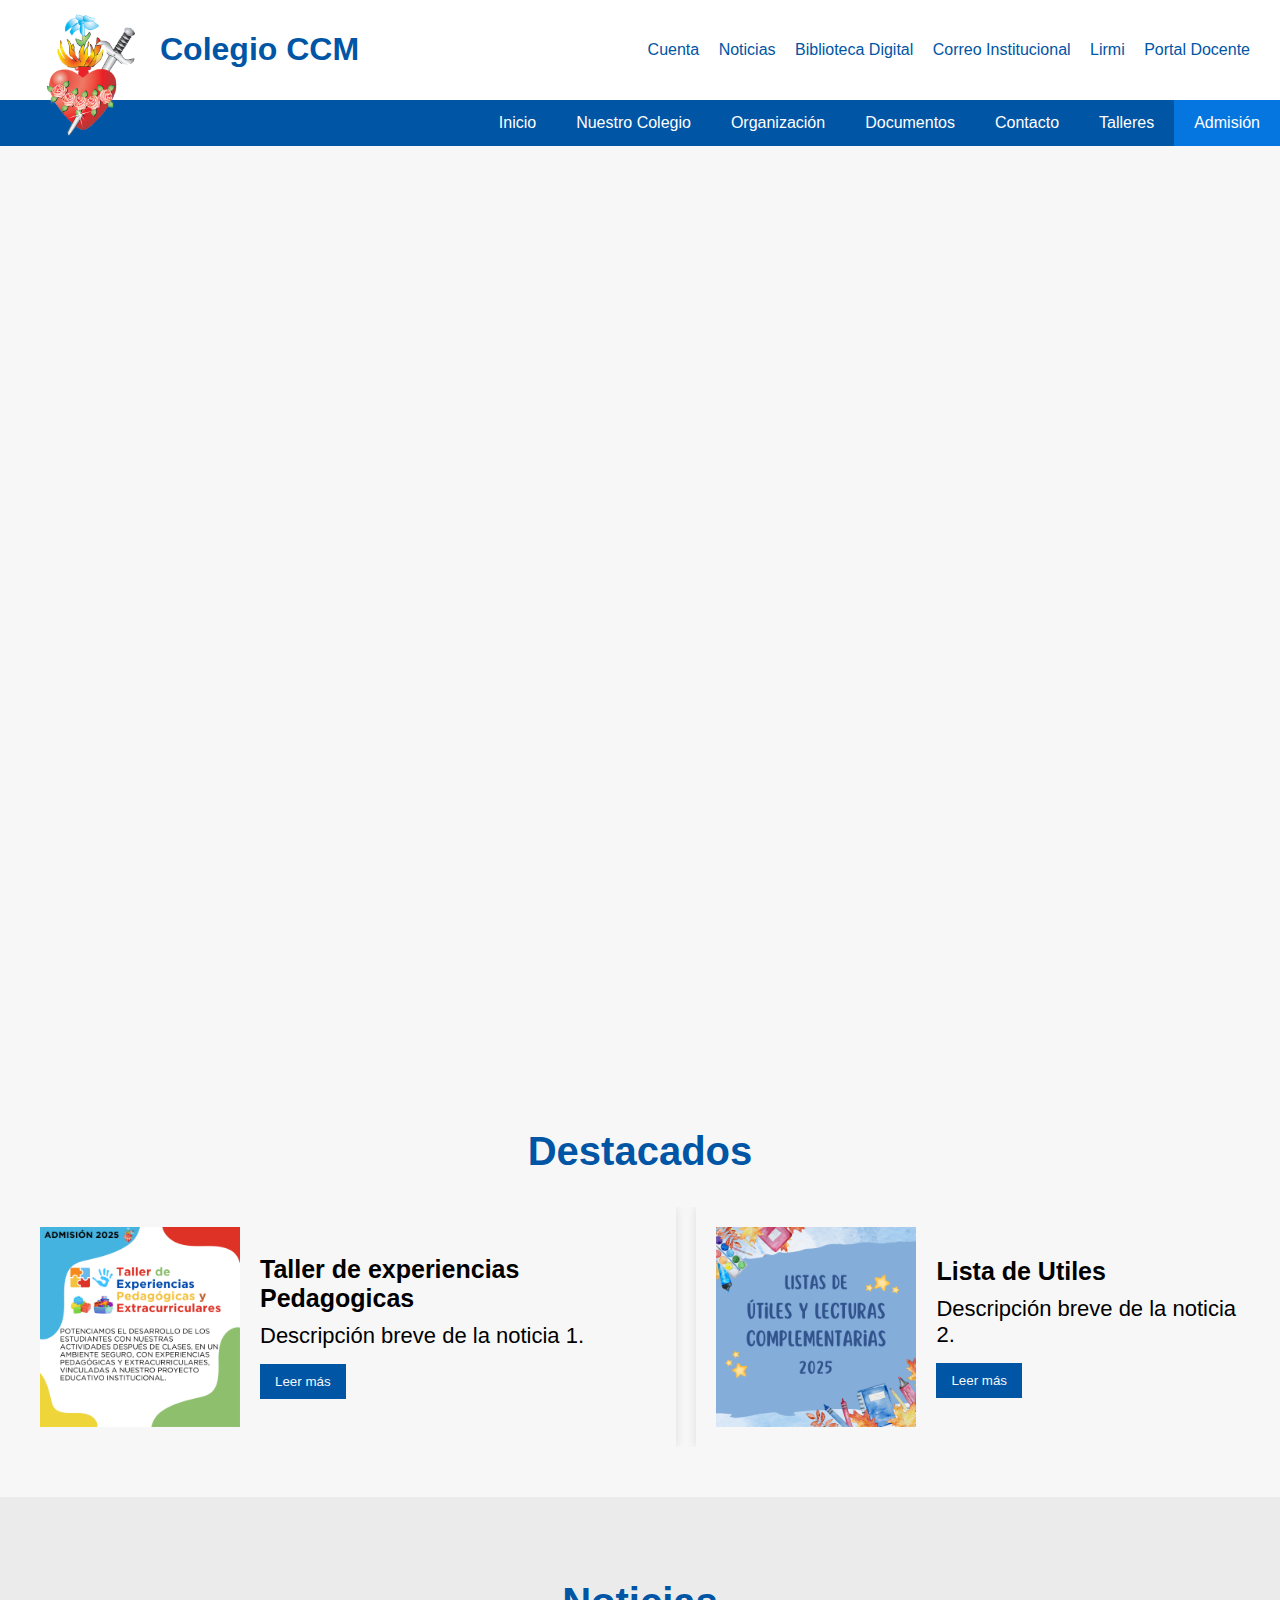
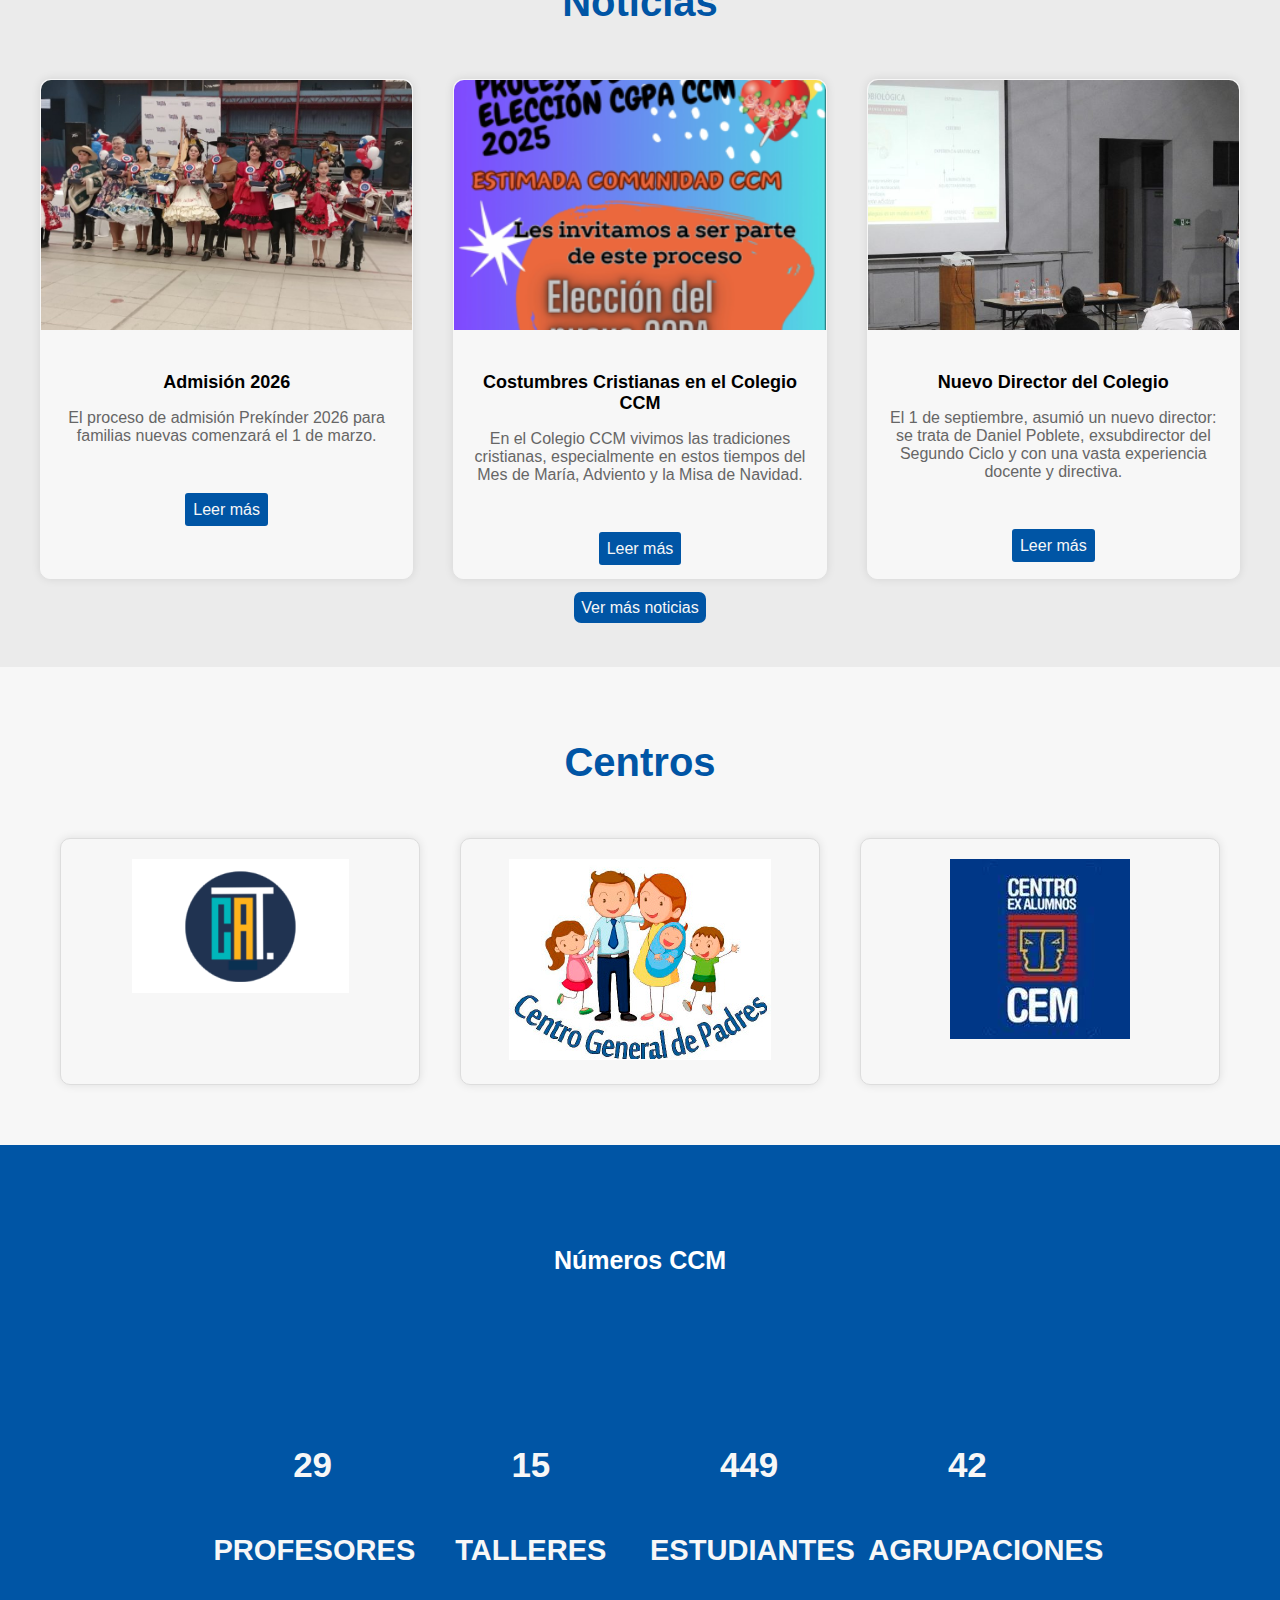
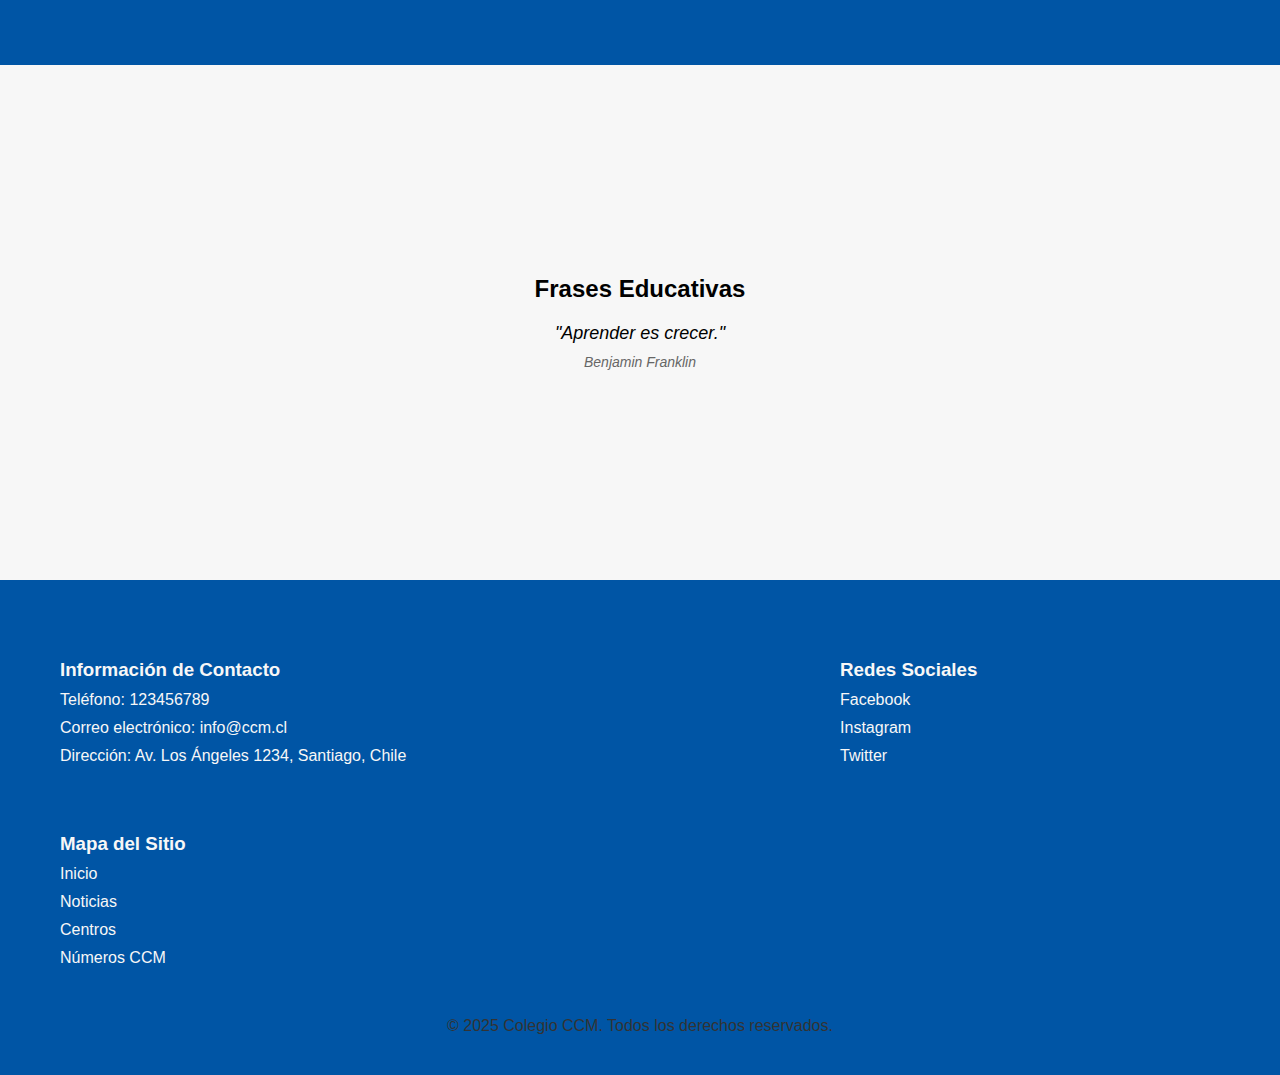
==== demo1/index.html @ a44e8ab4 "primer commit" ====
<!DOCTYPE html>
<html lang="es">

<head>
    <meta charset="UTF-8">
    <meta name="viewport" content="width=device-width, initial-scale=1.0">
    <title>Demo web ccm 1</title>
    <link rel="stylesheet" href="assets/css/style.css">
    <script src="https://ajax.googleapis.com/ajax/libs/jquery/3.6.0/jquery.min.js"></script>
</head>

<body>
    <header>
        <img src="assets/img/logo CCM.png" alt="Logo Colegio CCM">
        <h1>Colegio CCM</h1>
        <div class="header-links">
            <a href="#">Cuenta</a>
            <a href="#">Noticias</a>
            <a href="#">Biblioteca Digital</a>
            <a href="#">Correo Institucional</a>
            <a href="#">Lirmi</a>
            <a href="#">Portal Docente</a>
        </div>
    </header>
    <nav>
        <a href="#">Inicio</a>
        <a href="#">Nuestro Colegio</a>
        <a href="#">Organización</a>
        <a href="#">Documentos</a>
        <a href="#">Contacto</a>
        <a href="#">Talleres</a>
        <a class="btn-admision" href="#">Admisión</a>
    </nav>
    <div class="video-container">
        <video autoplay muted loop>
            <source src="assets/video/video.mp4" type="video/mp4">
            Tu navegador no soporta videos en HTML5.
        </video>
    </div>
    <div class="main-content">

        <div class="featured-section">
            <h2>Destacados</h2>
            <div class="slider">
                <div class="slide">
                    <img src="assets/img/not1.png" alt="Noticia 1">
                    <div class="slide-content">
                        <h3>Taller de experiencias Pedagogicas</h3>
                        <p>Descripción breve de la noticia 1.</p>
                        <button>Leer más</button>
                    </div>
                </div>
                <div class="slide">
                    <img src="assets/img/not2.png" alt="Noticia 2">
                    <div class="slide-content">
                        <h3>Lista de Utiles</h3>
                        <p>Descripción breve de la noticia 2.</p>
                        <button>Leer más</button>
                    </div>
                </div>
            </div>
        </div>

        <div class="news">
            <h2>Noticias</h2>
            <div class="box-news">

                <div class="news-item card">
                    <img src="assets/img/noticia1.jpg" alt="Admisión 2026" class="card-img-top">
                    <div class="card-body">
                        <h3 class="card-title">Admisión 2026</h3>
                        <p class="card-text">El proceso de admisión Prekínder 2026 para familias nuevas comenzará el 1
                            de
                            marzo.</p>
                    </div>
                    <div class="card-footer">
                        <a href="#" class="card-link">Leer más</a>
                    </div>
                </div>
                <div class="news-item card">
                    <img src="assets/img/noticia2.png" alt="Costumbres Cristianas" class="card-img-top">
                    <div class="card-body">
                        <h3 class="card-title">Costumbres Cristianas en el Colegio CCM</h3>
                        <p class="card-text">En el Colegio CCM vivimos las tradiciones cristianas, especialmente en
                            estos
                            tiempos del Mes de María, Adviento y la Misa de Navidad.</p>
                    </div>
                    <div class="card-footer">
                        <a href="#" class="card-link">Leer más</a>
                    </div>
                </div>
                <div class="news-item card">
                    <img src="assets/img/noticia3.jpg" alt="Nuevo Director" class="card-img-top">
                    <div class="card-body">
                        <h3 class="card-title">Nuevo Director del Colegio</h3>
                        <p class="card-text">El 1 de septiembre, asumió un nuevo director: se trata de Daniel Poblete,
                            exsubdirector del Segundo Ciclo y con una vasta experiencia docente y directiva.</p>
                    </div>
                    <div class="card-footer">
                        <a href="#" class="card-link">Leer más</a>
                    </div>
                </div>

            </div>
            <a href="#" class="masNoticias"> Ver más noticias</a>
        </div>

        <div class="centros">
            <h2>Centros</h2>
            <div class="centros-container">
                <div class="centro">
                    <img src="assets/img/centro_alumnos-1.png" alt="">
                </div>
                <div class="centro">
                    <img src="assets/img/CENTROPADRES4.jpg" alt="">
                </div>
                <div class="centro">
                    <img src="assets/img/images.jpg" alt="">
                </div>
            </div>
        </div>


        <div class="numeros-ccm">

            <div style="height:150px; align-items: center; display: flex; justify-content: center">
                <center>
                    <p style="font-family: 'Montserrat', sans-serif; font-size:25px; font-weight:bold; color:#fff;">
                        Números CCM</p>
                </center>
            </div>
            <section id="counter-stats" class="wow fadeInRight" data-wow-duration="1.4s">
                <div class="container">
                    <div class="row">

                        <div class="col-lg-3 stats">
                            <i class="fa fa-user" aria-hidden="true"></i>
                            <div class="counting" data-count="124">0</div>
                            <h5>PROFESORES</h5>
                        </div>

                        <div class="col-lg-3 stats">
                            <i class="fa fa-building" aria-hidden="true"></i>
                            <div class="counting" data-count="67">0</div>
                            <h5>TALLERES</h5>
                        </div>

                        <div class="col-lg-3 stats">
                            <i class="fa fa-graduation-cap" aria-hidden="true"></i>
                            <div class="counting" data-count="1890">0</div>
                            <h5>ESTUDIANTES</h5>
                        </div>

                        <div class="col-lg-3 stats">
                            <i class="fa fa-users" aria-hidden="true"></i>
                            <div class="counting" data-count="180">0</div>
                            <h5>AGRUPACIONES</h5>
                        </div>

                    </div>
                    <!-- end row -->
                </div>
                <!-- end container -->

            </section>

            <script>
                $(document).ready(function () {
                    // número count para stats, usando jQuery animate

                    $('.counting').each(function () {
                        var $this = $(this),
                            countTo = $this.attr('data-count');

                        $({ countNum: $this.text() }).animate({
                            countNum: countTo
                        },

                            {

                                duration: 3000,
                                easing: 'linear',
                                step: function () {
                                    $this.text(Math.floor(this.countNum));
                                },
                                complete: function () {
                                    $this.text(this.countNum);
                                    //alert('finished');
                                }

                            });


                    });
                });
            </script>
        </div>

        <div class="frases-educativas">
            <h2>Frases Educativas</h2>
            <div class="frase-actual">
                <p id="frase">"<span id="frase-texto"></span>"</p>
                <cite id="autor"></cite>
            </div>
        </div>

    </div>


    <footer>
        <div class="footer-container">
            <div class="footer-column">
                <h3>Información de Contacto</h3>
                <ul>
                    <li>Teléfono: 123456789</li>
                    <li>Correo electrónico: <a href="mailto:info@ccm.cl">info@ccm.cl</a></li>
                    <li>Dirección: Av. Los Ángeles 1234, Santiago, Chile</li>
                </ul>
            </div>
            <div class="footer-column">
                <h3>Redes Sociales</h3>
                <ul>
                    <li><a href="#" target="_blank">Facebook</a></li>
                    <li><a href="#" target="_blank">Instagram</a></li>
                    <li><a href="#" target="_blank">Twitter</a></li>
                </ul>
            </div>
            <div class="footer-column">
                <h3>Mapa del Sitio</h3>
                <ul>
                    <li><a href="#">Inicio</a></li>
                    <li><a href="#">Noticias</a></li>
                    <li><a href="#">Centros</a></li>
                    <li><a href="#">Números CCM</a></li>
                </ul>
            </div>
        </div>
        <div class="footer-copyright">
            &copy; 2025 Colegio CCM. Todos los derechos reservados.
        </div>
    </footer>

    <script src="assets/js/script.js"></script>
</body>

</html>
---- demo1/assets/css/style.css ----
:root {
  --color-principal: #0055a5;
  --color-secundario: #0576e0;
  --blanco: #f7f7f7;
}

body {
  font-family: Arial, sans-serif;
  margin: 0;
  padding: 0;
  background-color: var(--blanco);
}

/*HEADER*/
header {
  background-color: white;
  color: var(--color-principal);
  padding: 10px;
  display: flex;
  align-items: center;
  justify-content: space-between;
}
header img {
  height: 150px;
  margin-left: 20px;
  position: absolute;
  top: 0;
}
header h1 {
  margin-left: 150px;
}
.header-links {
  margin-right: 20px;
}
.header-links a {
  color: var(--color-principal);
  margin-left: 15px;
  text-decoration: none;
}
.header-links a:hover {
  text-decoration: underline;
}
.btn-admision {
  background-color: var(--color-secundario);
}
/*NAV*/
nav {
  background-color: var(--color-principal);
  overflow: hidden;
  display: flex;
  justify-content: flex-end;
  align-items: center;
}
nav a {
  color: white;
  text-align: center;
  padding: 14px 20px;
  text-decoration: none;
}
nav a:hover {
  background-color: var(--color-secundario);
}

/*VIDEO*/
.video-container {
  width: 100%;
  height: 100vh;
  overflow: hidden;
}
.video-container video {
  width: 100%;
  height: 100%;
  object-fit: cover;
}

/*DESTACADOS*/
.featured-section {
  padding: 50px 20px;
  text-align: center;
}
.featured-section h2 {
  font-size: 40px;
  color: var(--color-principal);
}
.slider {
  display: flex;
  align-items: center;
  justify-content: center;
  gap: 20px;
  overflow: hidden;
}
.slide {
  display: flex;
  align-items: center;
  background: var(--blanco);
  padding: 20px;
  box-shadow: 0 0 10px rgba(0, 0, 0, 0.1);
  max-width: 800px;
}
.slide img {
  width: 200px;
  object-fit: cover;
  margin-right: 20px;
}
.slide-content {
  text-align: left;
}
.slide-content h3 {
  margin: 0 0 10px;
  font-size: 25px;
}
.slide-content p {
  margin: 0 0 15px;
  font-size: 22px;
}
.slide-content button {
  background-color: var(--color-principal);
  color: var(--blanco);
  border: none;
  padding: 10px 15px;
  cursor: pointer;
}
.slide-content button:hover {
  background-color: var(--color-principal);
}

/*NOTICIAS*/
.news {
  flex-wrap: wrap;
  justify-content: space-between;
  padding: 50px 20px;
  text-align: center;
  background-color: #ebebeb;
}
.box-news {
  display: flex;
}
.news h2 {
  font-size: 40px;
  color: var(--color-principal);
}

.news-item {
  margin: 20px;
  flex-basis: calc(33.33% - 20px);
}

/* Ajustes para pantallas pequeñas */
@media (max-width: 768px) {
  .news-item {
    flex-basis: 100%;
  }
}

.card {
  border: 1px solid var(--blanco);
  border-radius: 10px;
  box-shadow: 0 0 10px rgba(0, 0, 0, 0.1);
  background-color: var(--blanco);
}

.card-img-top {
  width: 100%;
  height: 250px;
  object-fit: cover;
  border-top-left-radius: 10px;
  border-top-right-radius: 10px;
}

.card-body {
  padding: 20px;
}
.card-footer {
  padding: 20px;
}
.card-link {
  text-decoration: none;
  background-color: var(--color-principal);
  color: var(--blanco);
  padding: 8px;
  border-radius: 3px;
  -webkit-border-radius: 3px;
  -moz-border-radius: 3px;
  -ms-border-radius: 3px;
  -o-border-radius: 3px;
}
.card-link:hover {
  background-color: var(--color-secundario);
  color: var(--blanco);
}

.card-title {
  font-weight: bold;
  font-size: 18px;
  margin-bottom: 10px;
}

.card-text {
  font-size: 16px;
  color: #666;
}
.masNoticias {
  text-decoration: none;
  margin-top: 50px;
  background-color: var(--color-principal);
  color: var(--blanco);
  padding: 7px;
  border-radius: 7px;
}

/*CENTROS*/
.centros {
  background-color: var(--blanco);
  padding: 40px;
  text-align: center;
}
.centros h2 {
  font-size: 40px;
  color: var(--color-principal);
}
.centros-container {
  display: flex;
  justify-content: space-between;
}

.centro {
  margin: 20px;
  width: calc(33.33% - 20px);
  background-color: var(--blanco);
  padding: 20px;
  border: 1px solid #ddd;
  border-radius: 10px;
  box-shadow: 0 0 10px rgba(0, 0, 0, 0.1);
  text-align: center;
}
.centro img {
  max-width: 100%; /* Asegura que la imagen no sobrepase el ancho del contenedor */
  height: auto; /* Mantiene la proporción de la imagen */
  margin: 0 auto; /* Centra la imagen verticalmente */
}
/*NUMEROS CCM*/
.numeros-ccm {
  background-color: var(--color-principal);
  color: var(--blanco);
  padding: 40px;
}

@import url(https://fonts.googleapis.com/css?family=Lato:400,700|Montserrat:400,700);
@import url(https://maxcdn.bootstrapcdn.com/font-awesome/4.6.3/css/font-awesome.min.css);

section#counter-stats {
  display: flex;
  justify-content: center;
  margin-top: 100px;
}

.stats {
  text-align: center;
  font-size: 35px;
  font-weight: 700;
  font-family: "Montserrat", sans-serif;
}

.stats .fa {
  color: var(--blanco);
  font-size: 60px;
}
.row {
  display: flex;
  flex-wrap: wrap;
  justify-content: space-between;
}

.col-lg-3 {
  width: calc(25% - 20px);
  margin: 10px;
}

/* Estilos para dispositivos grandes */
@media (min-width: 992px) {
  .col-lg-3 {
    width: calc(25% - 20px);
  }
}

/* Estilos para dispositivos medianos */
@media (min-width: 768px) and (max-width: 991px) {
  .col-lg-3 {
    width: calc(50% - 20px);
  }
}

/* Estilos para dispositivos pequeños */
@media (max-width: 767px) {
  .col-lg-3 {
    width: 100%;
  }
}

/*FOOTER*/
footer {
  background-color: var(--color-principal);
  color: var(--blanco);
  padding: 40px;
}

.footer-container {
  display: flex;
  flex-wrap: wrap;
  justify-content: space-between;
}

.footer-column {
  margin: 20px;
  width: calc(33.33% - 20px);
}

.footer-column h3 {
  font-weight: bold;
  margin-bottom: 10px;
}

.footer-column ul {
  list-style: none;
  padding: 0;
  margin: 0;
}

.footer-column li {
  margin-bottom: 10px;
}

.footer-column a {
  color: var(--blanco);
  text-decoration: none;
}

.footer-column a:hover {
  text-decoration: underline;
}

.footer-copyright {
  text-align: center;
  margin-top: 20px;
  font-size: 16px;
  color: #333;
}

/*FRASES*/
.frases-educativas {
  background-color: var(--blanco);
  padding: 40px;
  text-align: center;
  margin-top: 150px;
  margin-bottom: 150px;
}

.frases-educativas h2 {
  font-weight: bold;
  font-size: 24px;
  margin-bottom: 20px;
}

.frase-actual {
  font-size: 18px;
  margin-bottom: 20px;
  transition: opacity 0.5s ease-in-out;
}

.frase-actual.fade-out {
  opacity: 0;
}

.frase-actual.fade-in {
  opacity: 1;
}
.frase-actual p {
  margin: 0;
  padding: 0;
  font-family: "Montserrat", sans-serif;
  font-style: italic;
}

.frase-actual cite {
  font-size: 14px;
  color: #666;
  display: block;
  margin-top: 10px;
}
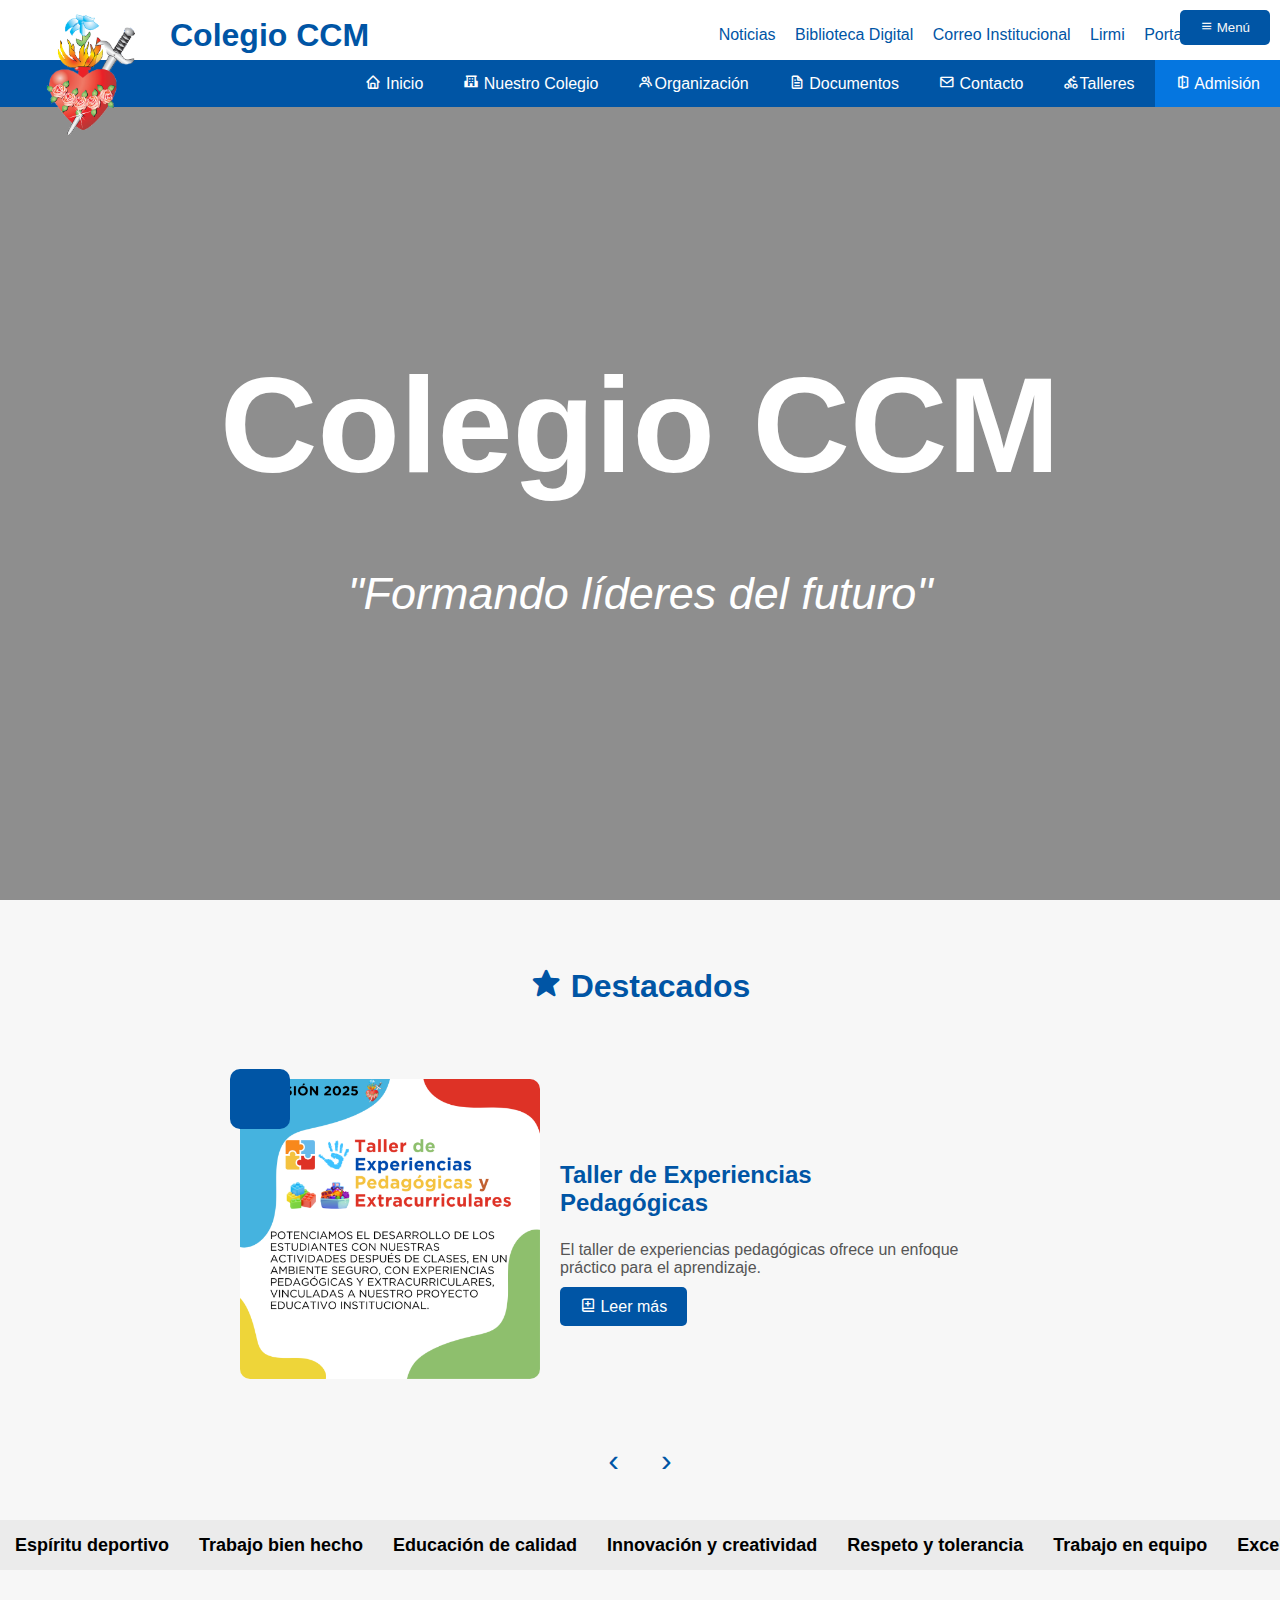
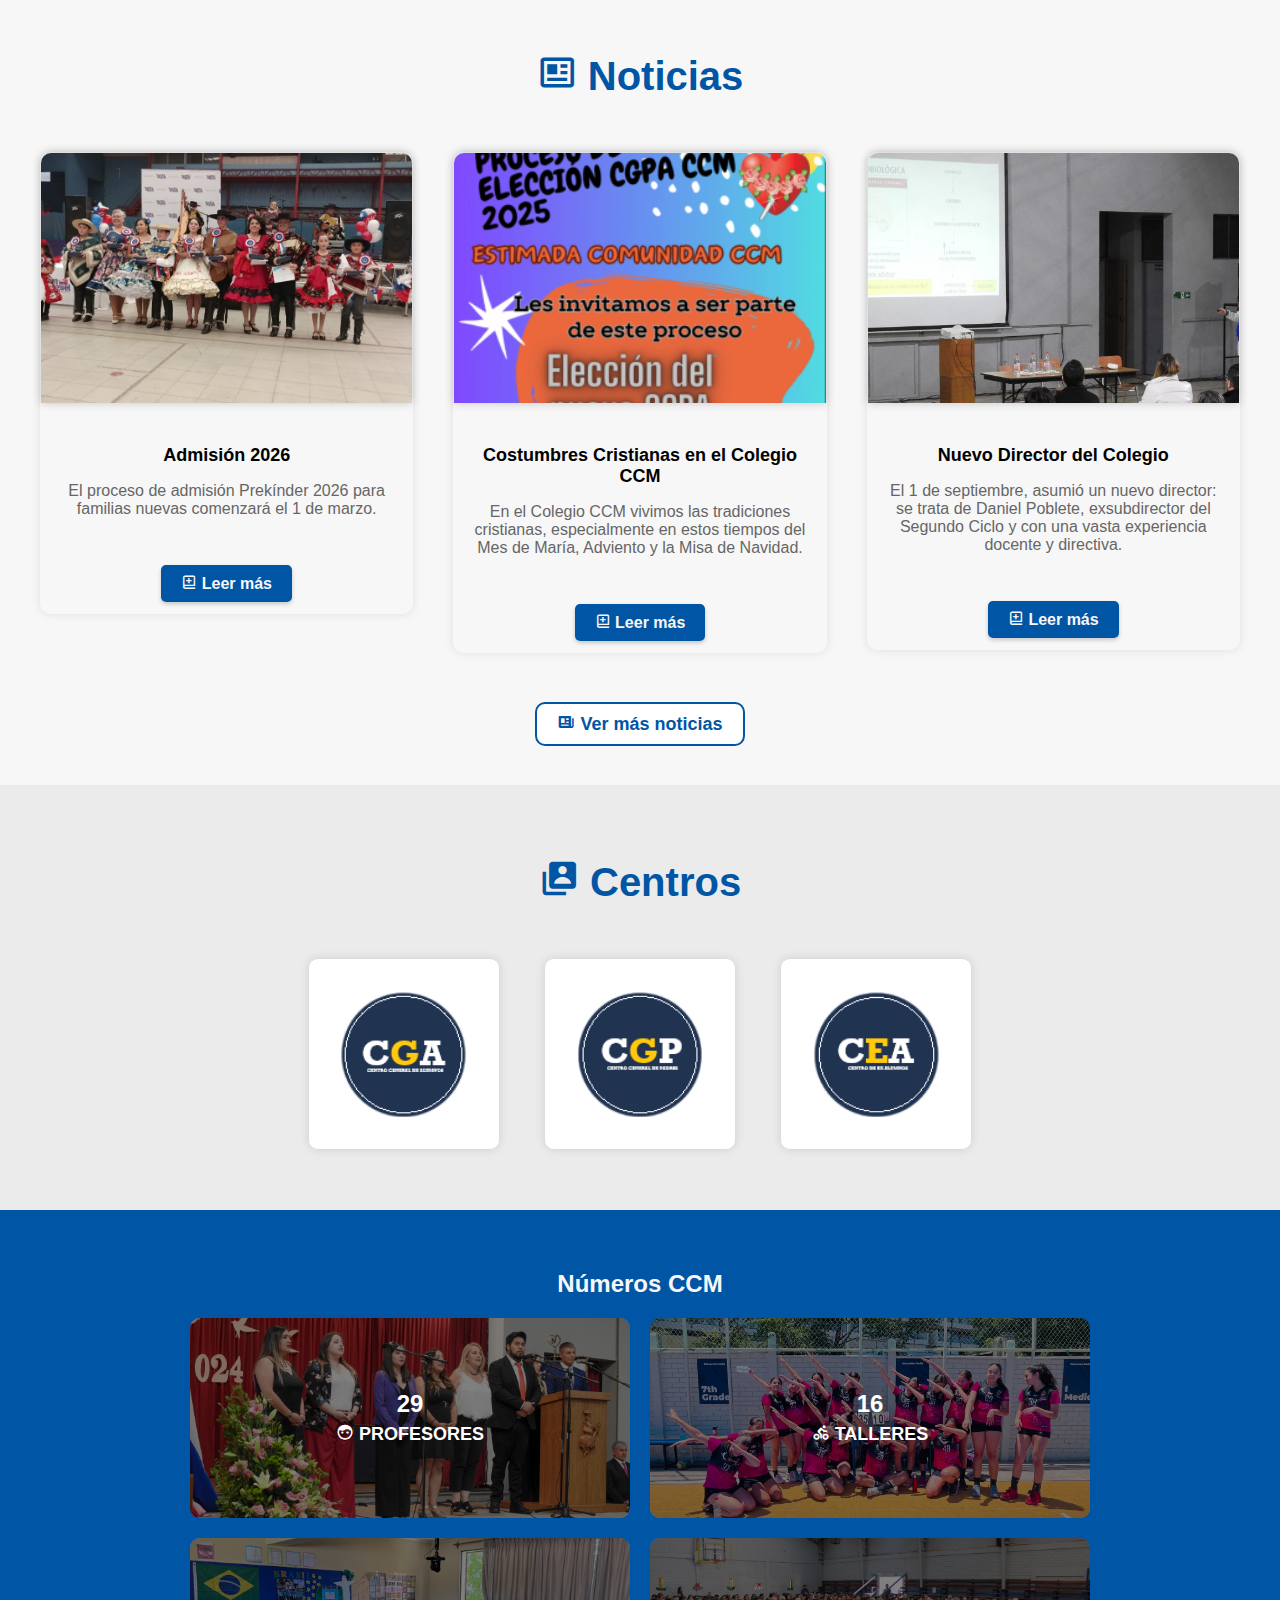
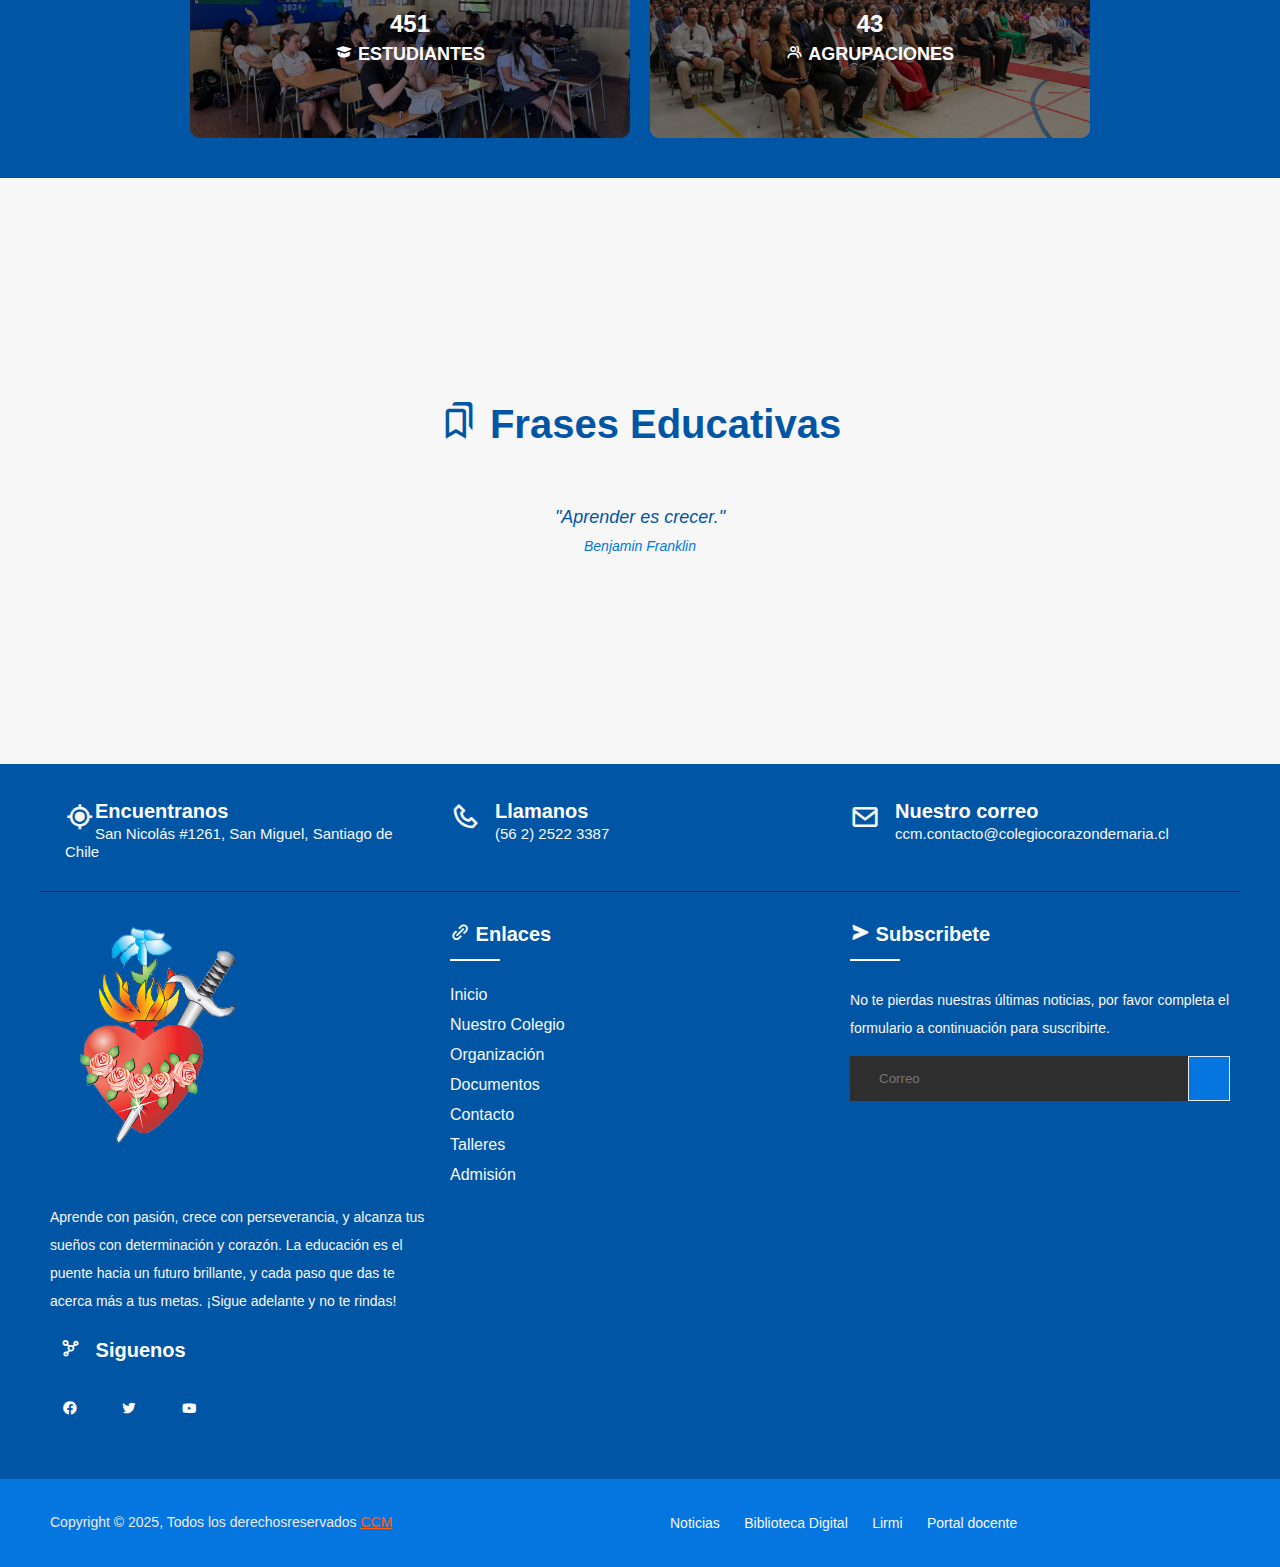
==== commit 7bc15e88: "mejoras" ====
--- a/demo1/index.html
+++ b/demo1/index.html
@@ -2,36 +2,97 @@
 <html lang="es">
 
 <head>
+    <!-- Etiqueta de carácter de codificación -->
     <meta charset="UTF-8">
+
+    <!-- Etiqueta de viewport para responsividad -->
     <meta name="viewport" content="width=device-width, initial-scale=1.0">
+
+    <!-- Etiqueta de título de la página -->
+    <title>Colegio CCM</title>
+
+    <!-- Etiqueta de favicon -->
+    <link rel="icon" type="image/png" href="assets/img/logo CCM.png">
+
+    <!-- Etiqueta de descripción de la página para motores de búsqueda -->
+    <meta name="description" content="Colegio CCM, educación de calidad para tus hijos.">
+
+    <!-- Etiqueta de palabras clave para motores de búsqueda -->
+    <meta name="keywords" content="Colegio CCM, educación, calidad, hijos">
+
+    <!-- Etiqueta de autor de la página -->
+    <meta name="author" content="Tu nombre">
+
+    <!-- Etiqueta de copyright de la página -->
+    <meta name="copyright" content="&copy; 2023 Colegio CCM. Todos los derechos reservados.">
+
+    <!-- Etiqueta de robots para motores de búsqueda -->
+    <meta name="robots" content="index, follow">
+
+    <!-- Etiqueta de sitemap para motores de búsqueda -->
+    <link rel="sitemap" type="application/xml" href="sitemap.xml">
+
+    <!-- Etiqueta de Open Graph para redes sociales -->
+    <meta property="og:title" content="Colegio CCM">
+    <meta property="og:description" content="Colegio CCM, educación de calidad para tus hijos.">
+    <meta property="og:image" content="imagen.jpg">
+    <meta property="og:url" content="https://www.colegioccm.cl">
+
+    <link href='https://unpkg.com/boxicons@2.1.4/css/boxicons.min.css' rel='stylesheet'>
+
     <title>Demo web ccm 1</title>
     <link rel="stylesheet" href="assets/css/style.css">
     <script src="https://ajax.googleapis.com/ajax/libs/jquery/3.6.0/jquery.min.js"></script>
 </head>
 
 <body>
-    <header>
-        <img src="assets/img/logo CCM.png" alt="Logo Colegio CCM">
-        <h1>Colegio CCM</h1>
-        <div class="header-links">
-            <a href="#">Cuenta</a>
+    <div class="menu">
+        <header>
+            <img src="assets/img/logo CCM.png" alt="Logo Colegio CCM">
+            <h1>Colegio CCM</h1>
+            <div class="header-links">
+                <a href="#">Noticias</a>
+                <a href="#">Biblioteca Digital</a>
+                <a href="#">Correo Institucional</a>
+                <a href="#">Lirmi</a>
+                <a href="#">Portal Docente</a>
+            </div>
+        </header>
+        <nav>
+            <a href="#"><i class='bx bx-home'></i> Inicio</a>
+            <a href="#"><i class='bx bxs-school'></i> Nuestro Colegio</a>
+            <a href="#"><i class='bx bx-group'></i>Organización</a>
+            <a href="#"><i class='bx bx-file'></i> Documentos</a>
+            <a href="#"><i class='bx bx-envelope'></i> Contacto</a>
+            <a href="#"><i class='bx bx-cycling'></i>Talleres</a>
+            <a class="btn-admision" href="#"><i class='bx bx-door-open'></i> Admisión</a>
+        </nav>
+
+        <button id="mobile-link-button"><i class="bx bx-menu"></i> Menú</button>
+        <!-- Caja de enlaces en versión móvil -->
+        <div class="mobile-links" id="mobile-links">
+            <a href="#"><i class='bx bx-home'></i> Inicio</a>
+            <a href="#"><i class='bx bxs-school'></i> Nuestro Colegio</a>
+            <a href="#"><i class='bx bx-group'></i>Organización</a>
+            <a href="#"><i class='bx bx-file'></i> Documentos</a>
+            <a href="#"><i class='bx bx-envelope'></i> Contacto</a>
+            <a href="#"><i class='bx bx-cycling'></i>Talleres</a>
+
+            <a class="btn-admision" href="#"><i class='bx bx-door-open'></i> Admisión</a>
+            <hr>
             <a href="#">Noticias</a>
             <a href="#">Biblioteca Digital</a>
             <a href="#">Correo Institucional</a>
             <a href="#">Lirmi</a>
             <a href="#">Portal Docente</a>
         </div>
-    </header>
-    <nav>
-        <a href="#">Inicio</a>
-        <a href="#">Nuestro Colegio</a>
-        <a href="#">Organización</a>
-        <a href="#">Documentos</a>
-        <a href="#">Contacto</a>
-        <a href="#">Talleres</a>
-        <a class="btn-admision" href="#">Admisión</a>
-    </nav>
+    </div>
+
     <div class="video-container">
+        <div class="video-overlay">
+            <h2 class="colegio-nombre">Colegio CCM</h2>
+            <p class="colegio-frase">"Formando líderes del futuro"</p>
+        </div>
         <video autoplay muted loop>
             <source src="assets/video/video.mp4" type="video/mp4">
             Tu navegador no soporta videos en HTML5.
@@ -39,165 +100,175 @@
     </div>
     <div class="main-content">
 
+        <!--DESTACADOS-->
         <div class="featured-section">
-            <h2>Destacados</h2>
+            <h2 class="section-title"><i class='bx bxs-star'></i> Destacados</h2>
             <div class="slider">
+                <div class="slide active">
+                    <a href="#">
+                        <div class="image-container">
+                            <img src="assets/img/not1.png" alt="Noticia 1">
+                            <div class="overlay-shapes"></div>
+                        </div>
+                    </a>
+                    <div class="slide-content">
+                        <h3>Taller de Experiencias Pedagógicas</h3>
+                        <p>El taller de experiencias pedagógicas ofrece un enfoque práctico para el aprendizaje.</p>
+                        <button class="cta-button"><i class='bx bx-book-add'></i> Leer más</button>
+                    </div>
+                </div>
                 <div class="slide">
-                    <img src="assets/img/not1.png" alt="Noticia 1">
+                    <a href="#">
+                        <div class="image-container">
+                            <img src="assets/img/not2.png" alt="Noticia 2">
+                            <div class="overlay-shapes"></div>
+                        </div>
+                    </a>
                     <div class="slide-content">
-                        <h3>Taller de experiencias Pedagogicas</h3>
-                        <p>Descripción breve de la noticia 1.</p>
-                        <button>Leer más</button>
-                    </div>
-                </div>
-                <div class="slide">
-                    <img src="assets/img/not2.png" alt="Noticia 2">
-                    <div class="slide-content">
-                        <h3>Lista de Utiles</h3>
-                        <p>Descripción breve de la noticia 2.</p>
-                        <button>Leer más</button>
-                    </div>
-                </div>
-            </div>
-        </div>
-
+                        <h3>Lista de Útiles 2024</h3>
+                        <p>Consulta la lista de útiles escolares para el próximo año académico.</p>
+                        <button class="cta-button"><i class='bx bx-book-add'></i> Leer más</button>
+                    </div>
+                </div>
+            </div>
+            <div class="slider-controls">
+                <button id="prev-slide">‹</button>
+                <button id="next-slide">›</button>
+            </div>
+        </div>
+
+        <!--SELLOS-->
+        <div class="sellos-section">
+            <div class="sellos-container">
+                <div class="sello">Espíritu deportivo</div>
+                <div class="sello">Trabajo bien hecho</div>
+                <div class="sello">Educación de calidad</div>
+                <div class="sello">Innovación y creatividad</div>
+                <div class="sello">Respeto y tolerancia</div>
+                <div class="sello">Trabajo en equipo</div>
+                <div class="sello">Excelencia académica</div>
+                <div class="sello">Desarrollo integral</div>
+                <div class="sello">Valores y principios</div>
+                <div class="sello">Espíritu deportivo</div>
+                <div class="sello">Trabajo bien hecho</div>
+                <div class="sello">Educación de calidad</div>
+                <div class="sello">Innovación y creatividad</div>
+                <div class="sello">Respeto y tolerancia</div>
+                <div class="sello">Trabajo en equipo</div>
+                <div class="sello">Excelencia académica</div>
+                <div class="sello">Desarrollo integral</div>
+                <div class="sello">Valores y principios</div>
+            </div>
+        </div>
+
+        <!--NOTICIAS-->
         <div class="news">
-            <h2>Noticias</h2>
-            <div class="box-news">
-
-                <div class="news-item card">
-                    <img src="assets/img/noticia1.jpg" alt="Admisión 2026" class="card-img-top">
-                    <div class="card-body">
-                        <h3 class="card-title">Admisión 2026</h3>
-                        <p class="card-text">El proceso de admisión Prekínder 2026 para familias nuevas comenzará el 1
-                            de
-                            marzo.</p>
-                    </div>
-                    <div class="card-footer">
-                        <a href="#" class="card-link">Leer más</a>
-                    </div>
-                </div>
-                <div class="news-item card">
-                    <img src="assets/img/noticia2.png" alt="Costumbres Cristianas" class="card-img-top">
-                    <div class="card-body">
-                        <h3 class="card-title">Costumbres Cristianas en el Colegio CCM</h3>
-                        <p class="card-text">En el Colegio CCM vivimos las tradiciones cristianas, especialmente en
-                            estos
-                            tiempos del Mes de María, Adviento y la Misa de Navidad.</p>
-                    </div>
-                    <div class="card-footer">
-                        <a href="#" class="card-link">Leer más</a>
-                    </div>
-                </div>
-                <div class="news-item card">
-                    <img src="assets/img/noticia3.jpg" alt="Nuevo Director" class="card-img-top">
-                    <div class="card-body">
-                        <h3 class="card-title">Nuevo Director del Colegio</h3>
-                        <p class="card-text">El 1 de septiembre, asumió un nuevo director: se trata de Daniel Poblete,
-                            exsubdirector del Segundo Ciclo y con una vasta experiencia docente y directiva.</p>
-                    </div>
-                    <div class="card-footer">
-                        <a href="#" class="card-link">Leer más</a>
-                    </div>
-                </div>
-
-            </div>
-            <a href="#" class="masNoticias"> Ver más noticias</a>
+            <h2><i class='bx bx-news'></i> Noticias</h2>
+            <div class="box-news row">
+
+                <div class="news-item col-md-4 col-12">
+                    <div class="card">
+                        <img src="assets/img/noticia1.jpg" alt="Admisión 2026" class="card-img-top">
+                        <div class="card-body">
+                            <h3 class="card-title">Admisión 2026</h3>
+                            <p class="card-text">El proceso de admisión Prekínder 2026 para familias nuevas comenzará el
+                                1
+                                de
+                                marzo.</p>
+                        </div>
+                        <div class="card-footer">
+                            <a href="#" class="card-link"><i class='bx bx-book-add'></i> Leer más</a>
+                        </div>
+                    </div>
+                </div>
+                <div class="news-item col-md-4 col-12">
+                    <div class="card">
+                        <img src="assets/img/noticia2.png" alt="Costumbres Cristianas" class="card-img-top">
+                        <div class="card-body">
+                            <h3 class="card-title">Costumbres Cristianas en el Colegio CCM</h3>
+                            <p class="card-text">En el Colegio CCM vivimos las tradiciones cristianas, especialmente en
+                                estos
+                                tiempos del Mes de María, Adviento y la Misa de Navidad.</p>
+                        </div>
+                        <div class="card-footer">
+                            <a href="#" class="card-link"><i class='bx bx-book-add'></i> Leer más</a>
+                        </div>
+                    </div>
+                </div>
+                <div class="news-item col-md-4 col-12">
+                    <div class="card">
+                        <img src="assets/img/noticia3.jpg" alt="Nuevo Director" class="card-img-top">
+                        <div class="card-body">
+                            <h3 class="card-title">Nuevo Director del Colegio</h3>
+                            <p class="card-text">El 1 de septiembre, asumió un nuevo director: se trata de Daniel
+                                Poblete,
+                                exsubdirector del Segundo Ciclo y con una vasta experiencia docente y directiva.</p>
+                        </div>
+                        <div class="card-footer">
+                            <a href="#" class="card-link"><i class='bx bx-book-add'></i> Leer más</a>
+                        </div>
+                    </div>
+                </div>
+
+            </div>
+            <a href="#" class="masNoticias"><i class='bx bxs-news'></i> Ver más noticias</a>
         </div>
 
         <div class="centros">
-            <h2>Centros</h2>
+            <h2><i class='bx bxs-user-account'></i> Centros</h2>
             <div class="centros-container">
                 <div class="centro">
-                    <img src="assets/img/centro_alumnos-1.png" alt="">
+                    <img src="assets/img/centro_alumnos-1.png" alt="" class="imagen">
+                    <div class="nombre">Centro de Alumnos</div>
                 </div>
                 <div class="centro">
-                    <img src="assets/img/CENTROPADRES4.jpg" alt="">
+                    <img src="assets/img/centro_padres.png" alt="" class="imagen">
+                    <div class="nombre">Centro de Padres</div>
                 </div>
                 <div class="centro">
-                    <img src="assets/img/images.jpg" alt="">
+                    <img src="assets/img/centro_ex_alumnos.png" alt="" class="imagen">
+                    <div class="nombre">Centro de Ex Alumnos</div>
                 </div>
             </div>
         </div>
 
 
         <div class="numeros-ccm">
-
-            <div style="height:150px; align-items: center; display: flex; justify-content: center">
-                <center>
-                    <p style="font-family: 'Montserrat', sans-serif; font-size:25px; font-weight:bold; color:#fff;">
-                        Números CCM</p>
-                </center>
-            </div>
-            <section id="counter-stats" class="wow fadeInRight" data-wow-duration="1.4s">
-                <div class="container">
-                    <div class="row">
-
-                        <div class="col-lg-3 stats">
-                            <i class="fa fa-user" aria-hidden="true"></i>
-                            <div class="counting" data-count="124">0</div>
-                            <h5>PROFESORES</h5>
-                        </div>
-
-                        <div class="col-lg-3 stats">
-                            <i class="fa fa-building" aria-hidden="true"></i>
-                            <div class="counting" data-count="67">0</div>
-                            <h5>TALLERES</h5>
-                        </div>
-
-                        <div class="col-lg-3 stats">
-                            <i class="fa fa-graduation-cap" aria-hidden="true"></i>
-                            <div class="counting" data-count="1890">0</div>
-                            <h5>ESTUDIANTES</h5>
-                        </div>
-
-                        <div class="col-lg-3 stats">
-                            <i class="fa fa-users" aria-hidden="true"></i>
-                            <div class="counting" data-count="180">0</div>
-                            <h5>AGRUPACIONES</h5>
-                        </div>
-
-                    </div>
-                    <!-- end row -->
-                </div>
-                <!-- end container -->
-
-            </section>
-
-            <script>
-                $(document).ready(function () {
-                    // número count para stats, usando jQuery animate
-
-                    $('.counting').each(function () {
-                        var $this = $(this),
-                            countTo = $this.attr('data-count');
-
-                        $({ countNum: $this.text() }).animate({
-                            countNum: countTo
-                        },
-
-                            {
-
-                                duration: 3000,
-                                easing: 'linear',
-                                step: function () {
-                                    $this.text(Math.floor(this.countNum));
-                                },
-                                complete: function () {
-                                    $this.text(this.countNum);
-                                    //alert('finished');
-                                }
-
-                            });
-
-
-                    });
-                });
-            </script>
+            <h2>Números CCM</h2>
+            <div class="stats-container">
+                <div class="stats-card" style="background-image: url('assets/img/profesores.jpg');">
+                    <div class="stats-overlay"></div>
+                    <div class="stats-content">
+                        <div class="counting" data-count="124">0</div>
+                        <h5><i class='bx bxs-face'></i> PROFESORES</h5>
+                    </div>
+                </div>
+                <div class="stats-card" style="background-image: url('assets/img/talleres.jpeg');">
+                    <div class="stats-overlay"></div>
+                    <div class="stats-content">
+                        <div class="counting" data-count="67">0</div>
+                        <h5><i class='bx bx-cycling'></i> TALLERES</h5>
+                    </div>
+                </div>
+                <div class="stats-card" style="background-image: url('assets/img/alumnos.jpeg');">
+                    <div class="stats-overlay"></div>
+                    <div class="stats-content">
+                        <div class="counting" data-count="1890">0</div>
+                        <h5><i class='bx bxs-graduation'></i> ESTUDIANTES</h5>
+                    </div>
+                </div>
+                <div class="stats-card" style="background-image: url('assets/img/padres.jpg');">
+                    <div class="stats-overlay"></div>
+                    <div class="stats-content">
+                        <div class="counting" data-count="180">0</div>
+                        <h5><i class='bx bx-group'></i> AGRUPACIONES</h5>
+                    </div>
+                </div>
+            </div>
         </div>
 
         <div class="frases-educativas">
-            <h2>Frases Educativas</h2>
+            <h2><i class='bx bx-bookmarks'></i> Frases Educativas</h2>
             <div class="frase-actual">
                 <p id="frase">"<span id="frase-texto"></span>"</p>
                 <cite id="autor"></cite>
@@ -207,36 +278,119 @@
     </div>
 
 
-    <footer>
-        <div class="footer-container">
-            <div class="footer-column">
-                <h3>Información de Contacto</h3>
-                <ul>
-                    <li>Teléfono: 123456789</li>
-                    <li>Correo electrónico: <a href="mailto:info@ccm.cl">info@ccm.cl</a></li>
-                    <li>Dirección: Av. Los Ángeles 1234, Santiago, Chile</li>
-                </ul>
-            </div>
-            <div class="footer-column">
-                <h3>Redes Sociales</h3>
-                <ul>
-                    <li><a href="#" target="_blank">Facebook</a></li>
-                    <li><a href="#" target="_blank">Instagram</a></li>
-                    <li><a href="#" target="_blank">Twitter</a></li>
-                </ul>
-            </div>
-            <div class="footer-column">
-                <h3>Mapa del Sitio</h3>
-                <ul>
-                    <li><a href="#">Inicio</a></li>
-                    <li><a href="#">Noticias</a></li>
-                    <li><a href="#">Centros</a></li>
-                    <li><a href="#">Números CCM</a></li>
-                </ul>
-            </div>
-        </div>
-        <div class="footer-copyright">
-            &copy; 2025 Colegio CCM. Todos los derechos reservados.
+    <footer class="footer-section">
+        <div class="container">
+            <div class="footer-cta pt-5 pb-5">
+                <div class="row">
+                    <div class="col-xl-4 col-md-4 mb-30">
+                        <div class="single-cta">
+
+                            <div class="cta-text">
+                                <i class='bx bx-current-location'></i>
+                                <h4> Encuentranos</h4>
+                                <span>San Nicolás #1261, San Miguel, Santiago de Chile</span>
+                            </div>
+                        </div>
+                    </div>
+                    <div class="col-xl-4 col-md-4 mb-30">
+                        <div class="single-cta">
+                            <i class='bx bx-phone'></i>
+                            <div class="cta-text">
+                                <h4>Llamanos</h4>
+                                <span>(56 2) 2522 3387</span>
+                            </div>
+                        </div>
+                    </div>
+                    <div class="col-xl-4 col-md-4 mb-30">
+                        <div class="single-cta">
+                            <i class='bx bx-envelope'></i>
+                            <div class="cta-text">
+                                <h4>Nuestro correo</h4>
+                                <span>ccm.contacto@colegiocorazondemaria.cl</span>
+                            </div>
+                        </div>
+                    </div>
+                </div>
+            </div>
+            <div class="footer-content pt-5 pb-5">
+                <div class="row">
+                    <div class="col-xl-4 col-lg-4 mb-50">
+                        <div class="footer-widget">
+                            <div class="footer-logo">
+                                <a href="index.html"><img src="assets/img/logo CCM.png" class="img-fluid"
+                                        alt="logo"></a>
+                            </div>
+                            <div class="footer-text">
+                                <p>Aprende con pasión, crece con perseverancia, y alcanza tus sueños con determinación y
+                                    corazón. La educación es el puente hacia un futuro brillante, y cada paso que das te
+                                    acerca más a tus metas. ¡Sigue adelante y no te rindas!</p>
+                            </div>
+                            <div class="footer-social-icon">
+                                <span><i class='bx bx-network-chart'></i> Siguenos</span>
+                                <a href="#"><i class='bx bxl-facebook-circle'></i></a>
+                                <a href="#"><i class='bx bxl-twitter'></i></a>
+                                <a href="#"><i class='bx bxl-youtube'></i></a>
+                            </div>
+                        </div>
+                    </div>
+                    <div class="col-xl-4 col-lg-4 col-md-6 mb-30">
+                        <div class="footer-widget">
+                            <div class="footer-widget-heading">
+                                <h3> <i class='bx bx-link-alt'></i> Enlaces</h3>
+                            </div>
+                            <ul>
+                                <li><a href="#">Inicio</a></li>
+                                <li><a href="#">Nuestro Colegio</a></li>
+                                <li><a href="#">Organización</a></li>
+                                <li><a href="#">Documentos</a></li>
+                                <li><a href="#">Contacto</a></li>
+                                <li><a href="#">Talleres</a></li>
+                                <li><a href="#">Admisión</a></li>
+
+                            </ul>
+                        </div>
+                    </div>
+                    <div class="col-xl-4 col-lg-4 col-md-6 mb-50">
+                        <div class="footer-widget">
+                            <div class="footer-widget-heading">
+                                <h3> <i class='bx bxs-send'></i> Subscribete</h3>
+                            </div>
+                            <div class="footer-text mb-25">
+                                <p>No te pierdas nuestras últimas noticias, por favor completa el formulario a
+                                    continuación para suscribirte.</p>
+                            </div>
+                            <div class="subscribe-form">
+                                <form action="#">
+                                    <input type="text" placeholder="Correo">
+                                    <button><i class="fab fa-telegram-plane"></i></button>
+                                </form>
+                            </div>
+                        </div>
+                    </div>
+                </div>
+            </div>
+        </div>
+        <div class="copyright-area">
+            <div class="container">
+                <div class="row">
+                    <div class="col-xl-6 col-lg-6 text-center text-lg-left">
+                        <div class="copyright-text">
+                            <p>Copyright &copy; 2025, Todos los derechosreservados <a href="#">CCM</a></p>
+                        </div>
+                    </div>
+                    <div class="col-xl-6 col-lg-6 d-none d-lg-block text-right">
+                        <div class="footer-menu">
+                            <ul>
+                                <li><a href="#">Noticias</a></li>
+                                <li><a href="#">Biblioteca Digital</a></li>
+                                <li><a href="#">Lirmi</a></li>
+                                <li><a href="#">Portal docente</a></li>
+
+                            </ul>
+                        </div>
+                    </div>
+                </div>
+            </div>
         </div>
     </footer>
 
--- a/demo1/assets/css/style.css
+++ b/demo1/assets/css/style.css
@@ -2,6 +2,7 @@
   --color-principal: #0055a5;
   --color-secundario: #0576e0;
   --blanco: #f7f7f7;
+  --blanco-dos: #ebebeb;
 }
 
 body {
@@ -19,15 +20,18 @@
   display: flex;
   align-items: center;
   justify-content: space-between;
-}
+  height: 50px;
+}
+
 header img {
   height: 150px;
   margin-left: 20px;
   position: absolute;
   top: 0;
+  z-index: 1002;
 }
 header h1 {
-  margin-left: 150px;
+  margin-left: 160px;
 }
 .header-links {
   margin-right: 20px;
@@ -43,6 +47,7 @@
 .btn-admision {
   background-color: var(--color-secundario);
 }
+
 /*NAV*/
 nav {
   background-color: var(--color-principal);
@@ -61,6 +66,101 @@
   background-color: var(--color-secundario);
 }
 
+nav {
+  position: fixed;
+  top: 60px; /* altura del header */
+  left: 0;
+  width: 100%;
+  z-index: 1000;
+  transition: transform 0.5s ease-in-out;
+}
+
+.header-oculto {
+  transform: translateY(-100%);
+}
+
+.nav-oculto {
+  transform: translateY(-100%);
+}
+
+.botón-menu {
+  position: fixed;
+  top: 10px;
+  right: 10px;
+  background-color: #333;
+  color: #fff;
+  padding: 10px 20px;
+  border: none;
+  border-radius: 5px;
+  cursor: pointer;
+  z-index: 1001;
+}
+
+.botón-menu:hover {
+  background-color: #555;
+}
+
+/*MENU*/
+.menu {
+  position: fixed;
+  top: 0;
+  left: 0;
+  width: 100%;
+  z-index: 1000;
+  transition: transform 0.5s ease-in-out;
+}
+
+.menu header {
+  text-align: center;
+}
+
+.menu nav {
+  text-align: center;
+}
+
+.menu-oculto {
+  transform: translateY(-200%);
+  -webkit-transform: translateY(-200%);
+  -moz-transform: translateY(-200%);
+  -ms-transform: translateY(-200%);
+  -o-transform: translateY(-200%);
+}
+
+.botón-menu {
+  position: fixed;
+  top: 10px;
+  right: 10px;
+  background-color: #333;
+  color: #fff;
+  padding: 10px 20px;
+  border: none;
+  border-radius: 5px;
+  cursor: pointer;
+  z-index: 1001;
+}
+
+.botón-menu:hover {
+  background-color: #555;
+}
+
+.botón-menu {
+  position: fixed;
+  top: 10px;
+  right: 10px;
+  background-color: var(--color-principal);
+  color: var(--blanco);
+  padding: 10px 20px;
+  border: none;
+  border-radius: 5px;
+  cursor: pointer;
+  z-index: 1001;
+  transition: opacity 0.5s ease-in-out;
+}
+
+.botón-menu.oculto {
+  opacity: 0;
+}
+
 /*VIDEO*/
 .video-container {
   width: 100%;
@@ -72,56 +172,209 @@
   height: 100%;
   object-fit: cover;
 }
+.video-container {
+  position: relative;
+}
+
+.video-overlay {
+  position: absolute;
+  top: 0;
+  left: 0;
+  width: 100%;
+  height: 100%;
+  display: flex;
+  flex-direction: column;
+  justify-content: center;
+  align-items: center;
+  color: #fff;
+  text-align: center;
+  background-color: #33333388;
+}
+
+.colegio-nombre {
+  font-size: 15vh;
+  font-weight: bold;
+  margin-bottom: 20px;
+}
+
+/* Ajustes para versión móvil */
+@media (max-width: 768px) {
+  .colegio-nombre {
+    font-size: 8vh;
+  }
+}
+
+/* Ajustes para versión tablet */
+@media (min-width: 769px) and (max-width: 1024px) {
+  .colegio-nombre {
+    font-size: 12vh;
+  }
+}
+
+.colegio-frase {
+  font-size: 5vh;
+  font-style: italic;
+}
 
 /*DESTACADOS*/
+/* Contenedor general */
 .featured-section {
-  padding: 50px 20px;
-  text-align: center;
-}
-.featured-section h2 {
-  font-size: 40px;
+  text-align: center;
+  background: var(--blanco);
+  padding: 40px 20px;
+}
+
+/* Título */
+.section-title {
+  font-size: 2rem;
+  font-weight: bold;
   color: var(--color-principal);
 }
+
+/* Slider */
 .slider {
+  position: relative;
+  width: 100%;
+  max-width: 900px;
+  height: 400px; /* Ajuste para mantener proporción */
+  margin: auto;
+  overflow: hidden;
   display: flex;
   align-items: center;
   justify-content: center;
-  gap: 20px;
-  overflow: hidden;
-}
+}
+
+/* Slide */
 .slide {
+  position: absolute;
+  top: 0;
+  left: 50%;
+  transform: translateX(-50%) scale(0.9);
+  width: 100%;
+  max-width: 800px;
+  height: 100%;
   display: flex;
   align-items: center;
-  background: var(--blanco);
-  padding: 20px;
-  box-shadow: 0 0 10px rgba(0, 0, 0, 0.1);
-  max-width: 800px;
-}
-.slide img {
-  width: 200px;
-  object-fit: cover;
-  margin-right: 20px;
-}
+  gap: 20px;
+  border-radius: 10px;
+  opacity: 0;
+  transition: opacity 1s ease, transform 1s ease;
+  -webkit-transition: opacity 1s ease, transform 1s ease;
+  -moz-transition: opacity 1s ease, transform 1s ease;
+  -ms-transition: opacity 1s ease, transform 1s ease;
+  -o-transition: opacity 1s ease, transform 1s ease;
+}
+
+/* Slide activo */
+.slide.active {
+  opacity: 1;
+  transform: translateX(-50%) scale(1);
+}
+
+/* Imagen con decoraciones */
+.image-container {
+  position: relative;
+  width: 300px;
+  flex-shrink: 0;
+}
+
+.image-container img {
+  width: 100%;
+  border-radius: 10px;
+}
+
+.overlay-shapes {
+  position: absolute;
+  top: -10px;
+  left: -10px;
+  width: 60px;
+  height: 60px;
+  background: var(--color-principal);
+  border-radius: 10px;
+}
+
+/* Contenido del slide */
 .slide-content {
   text-align: left;
-}
+  max-width: 400px;
+}
+
 .slide-content h3 {
-  margin: 0 0 10px;
-  font-size: 25px;
-}
+  font-size: 1.5rem;
+  color: var(--color-principal);
+}
+
 .slide-content p {
-  margin: 0 0 15px;
-  font-size: 22px;
-}
-.slide-content button {
-  background-color: var(--color-principal);
-  color: var(--blanco);
+  font-size: 1rem;
+  color: #555;
+  margin: 10px 0;
+}
+
+/* Botón */
+.cta-button {
+  background: var(--color-principal);
+  color: white;
   border: none;
-  padding: 10px 15px;
+  padding: 10px 20px;
+  font-size: 1rem;
+  border-radius: 5px;
   cursor: pointer;
-}
-.slide-content button:hover {
-  background-color: var(--color-principal);
+  transition: background 0.3s ease;
+}
+
+.cta-button:hover {
+  background: var(--color-secundario);
+}
+
+/* Controles del slider */
+.slider-controls {
+  display: flex;
+  justify-content: center;
+  margin-top: 10px;
+}
+
+.slider-controls button {
+  background: none;
+  border: none;
+  font-size: 2rem;
+  cursor: pointer;
+  color: var(--color-principal);
+  margin: 0 15px;
+}
+
+.slider-controls button:hover {
+  color: var(--color-secundario);
+}
+
+/*SELLOS*/
+.sellos-section {
+  height: 50px; /* alto de la sección */
+  background-color: var(--blanco-dos);
+  overflow: hidden;
+}
+
+.sellos-container {
+  display: flex;
+  flex-wrap: nowrap;
+  animation: mover-sellos 20s linear infinite;
+}
+
+.sello {
+  margin: 15px;
+  font-size: 18px;
+  font-weight: bold;
+  white-space: nowrap; /* evita saltos de línea */
+}
+
+@keyframes mover-sellos {
+  0% {
+    transform: translateX(0);
+  }
+  100% {
+    transform: translateX(
+      -50%
+    ); /* ajustamos el porcentaje para que se vea la primera frase después de la última */
+  }
 }
 
 /*NOTICIAS*/
@@ -130,10 +383,11 @@
   justify-content: space-between;
   padding: 50px 20px;
   text-align: center;
-  background-color: #ebebeb;
+  background-color: var(--blanco);
 }
 .box-news {
   display: flex;
+  margin-bottom: 40px;
 }
 .news h2 {
   font-size: 40px;
@@ -165,6 +419,13 @@
   object-fit: cover;
   border-top-left-radius: 10px;
   border-top-right-radius: 10px;
+  transition: transform 0.5s ease-in-out;
+  box-shadow: 0 0 10px rgba(0, 0, 0, 0.2); /* agregamos una sombra para dar profundidad a la imagen */
+}
+
+.card-img-top:hover {
+  transform: scale(1.1);
+  box-shadow: 0 0 20px rgba(0, 0, 0, 0.4); /* aumentamos la sombra al pasar el mouse sobre la imagen */
 }
 
 .card-body {
@@ -177,16 +438,17 @@
   text-decoration: none;
   background-color: var(--color-principal);
   color: var(--blanco);
-  padding: 8px;
-  border-radius: 3px;
-  -webkit-border-radius: 3px;
-  -moz-border-radius: 3px;
-  -ms-border-radius: 3px;
-  -o-border-radius: 3px;
-}
+  padding: 10px 20px; /* aumentamos el padding para dar más espacio al texto */
+  border-radius: 5px; /* aumentamos la curvatura del borde */
+  transition: background-color 0.3s ease-in-out; /* agregamos una transición para el cambio de color */
+  font-weight: bold; /* agregamos negrita al texto */
+  box-shadow: 0 2px 4px rgba(0, 0, 0, 0.2); /* agregamos una sombra para dar profundidad al botón */
+}
+
 .card-link:hover {
   background-color: var(--color-secundario);
   color: var(--blanco);
+  box-shadow: 0 4px 6px rgba(0, 0, 0, 0.3); /* aumentamos la sombra al pasar el mouse sobre el botón */
 }
 
 .card-title {
@@ -202,15 +464,26 @@
 .masNoticias {
   text-decoration: none;
   margin-top: 50px;
-  background-color: var(--color-principal);
-  color: var(--blanco);
-  padding: 7px;
-  border-radius: 7px;
+  background-color: #fff; /* fondo blanco */
+  color: var(--color-principal); /* texto con color principal */
+  padding: 10px 20px; /* padding para dar espacio al texto */
+  border: 2px solid var(--color-principal); /* borde con color principal */
+  border-radius: 10px; /* curvatura del borde */
+  font-size: 18px; /* tamaño de la fuente */
+  font-weight: bold; /* negrita al texto */
+  transition: background-color 0.3s ease-in-out; /* transición para el cambio de color */
+}
+
+.masNoticias:hover {
+  background-color: var(
+    --color-principal
+  ); /* cambio de color al pasar el mouse */
+  color: #fff; /* texto con color blanco al pasar el mouse */
 }
 
 /*CENTROS*/
 .centros {
-  background-color: var(--blanco);
+  background-color: var(--blanco-dos);
   padding: 40px;
   text-align: center;
 }
@@ -219,52 +492,136 @@
   color: var(--color-principal);
 }
 .centros-container {
-  display: flex;
   justify-content: space-between;
 }
 
 .centro {
   margin: 20px;
-  width: calc(33.33% - 20px);
-  background-color: var(--blanco);
+  background-color: white;
   padding: 20px;
   border: 1px solid #ddd;
   border-radius: 10px;
   box-shadow: 0 0 10px rgba(0, 0, 0, 0.1);
   text-align: center;
-}
+  position: relative;
+  display: inline-block;
+  width: 150px;
+  height: 150px;
+  perspective: 600px;
+}
+
 .centro img {
-  max-width: 100%; /* Asegura que la imagen no sobrepase el ancho del contenedor */
-  height: auto; /* Mantiene la proporción de la imagen */
-  margin: 0 auto; /* Centra la imagen verticalmente */
-}
+  width: 100%;
+  height: 100%;
+  object-fit: cover;
+  border-radius: 10px;
+  transition: transform 0.8s;
+  -webkit-transition: transform 0.8s;
+  -moz-transition: transform 0.8s;
+  -ms-transition: transform 0.8s;
+  -o-transition: transform 0.8s;
+}
+
+.centro .nombre {
+  position: absolute;
+  top: 0;
+  left: 0;
+  width: 150px;
+  height: 90px;
+  background-color: var(--color-principal);
+  color: #fff;
+  font-size: 18px;
+  font-weight: bold;
+  text-align: center;
+  padding: 20px;
+  border-radius: 10px;
+  transform: rotateY(180deg);
+  transition: transform 0.8s;
+  opacity: 0;
+  padding-top: 80px;
+  cursor: pointer;
+}
+
+.centro:hover img {
+  transform: rotateY(180deg);
+}
+
+.centro:hover .nombre {
+  transform: rotateY(0deg);
+  opacity: 1;
+}
+
+.imagen {
+  width: 100%;
+  height: 150px;
+  object-fit: cover;
+  border-radius: 10px;
+  transition: transform 0.5s;
+  transform: rotateY(0deg);
+}
+
 /*NUMEROS CCM*/
 .numeros-ccm {
   background-color: var(--color-principal);
   color: var(--blanco);
   padding: 40px;
-}
-
-@import url(https://fonts.googleapis.com/css?family=Lato:400,700|Montserrat:400,700);
-@import url(https://maxcdn.bootstrapcdn.com/font-awesome/4.6.3/css/font-awesome.min.css);
-
-section#counter-stats {
+  text-align: center;
+}
+
+.stats-container {
+  display: grid;
+  grid-template-columns: repeat(2, 1fr);
+  gap: 20px;
+  max-width: 900px;
+  margin: auto;
+}
+
+.stats-card {
+  position: relative;
+  height: 200px;
+  background-size: cover;
+  background-position: center;
+  border-radius: 10px;
+  overflow: hidden;
   display: flex;
+  align-items: center;
   justify-content: center;
-  margin-top: 100px;
-}
-
-.stats {
-  text-align: center;
-  font-size: 35px;
-  font-weight: 700;
-  font-family: "Montserrat", sans-serif;
-}
-
-.stats .fa {
-  color: var(--blanco);
-  font-size: 60px;
-}
+}
+
+.stats-overlay {
+  position: absolute;
+  width: 100%;
+  height: 100%;
+  background: rgba(0, 0, 0, 0.5);
+}
+
+.stats-content {
+  position: relative;
+  color: white;
+  font-size: 24px;
+  font-weight: bold;
+  z-index: 2;
+}
+
+h5 {
+  margin: 5px 0 0;
+  font-size: 18px;
+}
+
+@media (max-width: 768px) {
+  .stats-container {
+    grid-template-columns: 1fr;
+  }
+}
+
+/* Ajustes para versión móvil */
+@media (max-width: 768px) {
+  .slide-content {
+    display: none;
+  }
+}
+
+/*GENERALES*/
 .row {
   display: flex;
   flex-wrap: wrap;
@@ -275,12 +632,27 @@
   width: calc(25% - 20px);
   margin: 10px;
 }
+.col-md-6 {
+  width: calc(50% - 20px);
+}
 
 /* Estilos para dispositivos grandes */
 @media (min-width: 992px) {
   .col-lg-3 {
     width: calc(25% - 20px);
   }
+  .row {
+    flex-wrap: nowrap;
+  }
+}
+.col-md-4 {
+  width: 33.33%;
+  float: left;
+}
+
+.col-sm-6 {
+  width: 50%;
+  float: left;
 }
 
 /* Estilos para dispositivos medianos */
@@ -288,64 +660,188 @@
   .col-lg-3 {
     width: calc(50% - 20px);
   }
-}
-
-/* Estilos para dispositivos pequeños */
-@media (max-width: 767px) {
-  .col-lg-3 {
+  .col-md-6 {
+    width: calc(50% - 20px);
+  }
+}
+
+/* Ajustes para versión móvil */
+@media (max-width: 768px) {
+  .slide {
+    flex-direction: column;
+  }
+  .image-container {
     width: 100%;
-  }
-}
-
+    height: 200px;
+  }
+  .slide-content {
+    padding: 20px;
+  }
+}
 /*FOOTER*/
-footer {
-  background-color: var(--color-principal);
+ul {
+  margin: 0px;
+  padding: 0px;
+}
+.footer-section {
+  background: var(--color-principal);
+  position: relative;
+}
+.footer-cta {
+  border-bottom: 1px solid #222;
+}
+.single-cta i {
   color: var(--blanco);
-  padding: 40px;
-}
-
-.footer-container {
-  display: flex;
-  flex-wrap: wrap;
-  justify-content: space-between;
-}
-
-.footer-column {
-  margin: 20px;
-  width: calc(33.33% - 20px);
-}
-
-.footer-column h3 {
-  font-weight: bold;
-  margin-bottom: 10px;
-}
-
-.footer-column ul {
-  list-style: none;
-  padding: 0;
-  margin: 0;
-}
-
-.footer-column li {
-  margin-bottom: 10px;
-}
-
-.footer-column a {
+  font-size: 30px;
+  float: left;
+  margin-top: 28px;
+  text-align: center;
+}
+.cta-text {
+  padding-left: 15px;
+  display: inline-block;
+}
+.cta-text h4 {
+  color: #fff;
+  font-size: 20px;
+  font-weight: 600;
+  margin-bottom: 2px;
+}
+.cta-text span {
+  color: var(--blanco);
+  font-size: 15px;
+}
+.footer-content {
+  position: relative;
+  z-index: 2;
+}
+.footer-pattern img {
+  position: absolute;
+  top: 0;
+  left: 0;
+  height: 330px;
+  background-size: cover;
+  background-position: 100% 100%;
+}
+.footer-logo {
+  margin-bottom: 30px;
+}
+.footer-logo img {
+  max-width: 200px;
+}
+.footer-text p {
+  margin-bottom: 14px;
+  font-size: 14px;
+  color: var(--blanco);
+  line-height: 28px;
+}
+.footer-social-icon span {
+  color: #fff;
+  display: block;
+  font-size: 20px;
+  font-weight: 700;
+  font-family: "Poppins", sans-serif;
+  margin-bottom: 20px;
+}
+.footer-social-icon a {
+  color: #fff;
+  font-size: 16px;
+  margin-right: 15px;
+}
+.footer-social-icon i {
+  height: 40px;
+  width: 40px;
+  text-align: center;
+  line-height: 38px;
+  border-radius: 50%;
+}
+.facebook-bg {
+  background: #3b5998;
+}
+.twitter-bg {
+  background: #55acee;
+}
+.google-bg {
+  background: #dd4b39;
+}
+.footer-widget-heading h3 {
+  color: #fff;
+  font-size: 20px;
+  font-weight: 600;
+  margin-bottom: 40px;
+  position: relative;
+}
+.footer-widget-heading h3::before {
+  content: "";
+  position: absolute;
+  left: 0;
+  bottom: -15px;
+  height: 2px;
+  width: 50px;
+  background: white;
+}
+.footer-widget ul li {
+  display: inline-block;
+  width: 50%;
+  margin-bottom: 12px;
+}
+.footer-widget ul li a:hover {
+  color: #ff5e14;
+}
+.footer-widget ul li a {
   color: var(--blanco);
   text-decoration: none;
-}
-
-.footer-column a:hover {
-  text-decoration: underline;
-}
-
-.footer-copyright {
-  text-align: center;
-  margin-top: 20px;
-  font-size: 16px;
-  color: #333;
-}
-
+  text-transform: capitalize;
+}
+.subscribe-form {
+  position: relative;
+  overflow: hidden;
+}
+.subscribe-form input {
+  width: 100%;
+  padding: 14px 28px;
+  background: #2e2e2e;
+  border: 1px solid #2e2e2e;
+  color: #fff;
+}
+.subscribe-form button {
+  position: absolute;
+  right: 0;
+  background: var(--color-secundario);
+  padding: 13px 20px;
+  border: 1px solid var(--blanco-dos);
+  top: 0;
+  height: 45px;
+}
+.subscribe-form button i {
+  color: #fff;
+  font-size: 22px;
+  transform: rotate(-6deg);
+}
+.copyright-area {
+  background: var(--color-secundario);
+  padding: 25px 0;
+}
+.copyright-text p {
+  margin: 0;
+  font-size: 14px;
+  color: var(--blanco-dos);
+}
+.copyright-text p a {
+  color: #ff5e14;
+}
+.footer-menu li {
+  display: inline-block;
+  margin-left: 20px;
+}
+.footer-menu li:hover a {
+  color: #ff5e14;
+}
+.footer-menu li a {
+  font-size: 14px;
+  color: var(--blanco);
+  text-decoration: none;
+}
 /*FRASES*/
 .frases-educativas {
   background-color: var(--blanco);
@@ -357,8 +853,9 @@
 
 .frases-educativas h2 {
   font-weight: bold;
-  font-size: 24px;
-  margin-bottom: 20px;
+  font-size: 40px;
+  margin-bottom: 60px;
+  color: var(--color-principal);
 }
 
 .frase-actual {
@@ -378,12 +875,161 @@
   margin: 0;
   padding: 0;
   font-family: "Montserrat", sans-serif;
+  color: var(--color-principal);
   font-style: italic;
 }
 
 .frase-actual cite {
   font-size: 14px;
-  color: #666;
+  color: var(--color-secundario);
   display: block;
   margin-top: 10px;
 }
+
+/*SCROLLBAR*/
+::-webkit-scrollbar {
+  width: 10px; /* Ancho del scrollbar */
+  height: 10px; /* Alto del scrollbar */
+}
+
+::-webkit-scrollbar-thumb {
+  background-color: var(--color-principal); /* Color del scrollbar */
+  border-radius: 10px; /* Esquinas redondeadas del scrollbar */
+}
+
+::-webkit-scrollbar-thumb:hover {
+  background-color: var(
+    --color-secundario
+  ); /* Color del scrollbar al pasar el mouse */
+}
+
+::-webkit-scrollbar-track {
+  background-color: var(--blanco); /* Color del fondo del scrollbar */
+  border-radius: 10px; /* Esquinas redondeadas del fondo del scrollbar */
+}
+
+/* Estilos para el contenedor */
+
+.container {
+  max-width: 1200px;
+  margin: 0 auto;
+  padding: 0 20px;
+}
+
+/* Estilos para las columnas */
+
+.col-xl-6 {
+  width: calc(50% - 20px);
+  margin: 10px;
+}
+
+.col-lg-6 {
+  width: calc(50% - 20px);
+  margin: 10px;
+}
+.col-xl-4 {
+  width: calc(33.33% - 20px);
+  margin: 10px;
+}
+
+.col-lg-4 {
+  width: calc(33.33% - 20px);
+  margin: 10px;
+}
+
+.mb-50 {
+  margin-bottom: 50px;
+}
+
+.mb-30 {
+  margin-bottom: 30px;
+}
+/* Estilos para dispositivos grandes */
+
+@media (min-width: 1200px) {
+  .col-xl-6 {
+    width: calc(50% - 20px);
+  }
+  #mobile-link-button {
+    display: none;
+  }
+}
+
+/* Estilos para dispositivos medianos */
+
+@media (min-width: 992px) and (max-width: 1199px) {
+  .col-lg-6 {
+    width: calc(50% - 20px);
+  }
+  .col-lg-4 {
+    width: calc(33.33% - 20px);
+  }
+  #mobile-link-button {
+    display: none;
+  }
+}
+
+/* Estilos para dispositivos pequeños */
+
+@media (max-width: 991px) {
+  .col-xl-6,
+  .col-lg-6 {
+    width: 100%;
+  }
+  .col-xl-4,
+  .col-lg-4 {
+    width: 100%;
+  }
+}
+
+@media (max-width: 768px) {
+  .header-links {
+    display: none;
+  }
+  nav a {
+    display: none;
+  }
+  .botón-menu {
+    display: none;
+  }
+}
+
+/*MENU MOVIL*/
+#mobile-link-button {
+  background-color: var(--color-principal);
+  padding: 10px;
+  color: white;
+  font-size: 24px;
+  z-index: 9999;
+  position: absolute;
+  top: 150px;
+  right: 10px;
+  border: none;
+}
+
+.mobile-links {
+  display: none;
+  flex-direction: column;
+  align-items: center;
+  margin-top: 80px;
+  background-color: var(--color-principal);
+  width: 90%;
+  max-width: 200px;
+}
+
+.mobile-links a {
+  margin-bottom: 10px;
+  display: block;
+  text-decoration: none;
+  padding: 3px;
+  color: white;
+}
+.mobile-links.show {
+  display: block;
+  position: absolute;
+  top: 100%;
+  left: 0;
+  padding: 20px;
+  border: 1px solid #ddd;
+  box-shadow: 0 0 10px rgba(0, 0, 0, 0.1);
+}
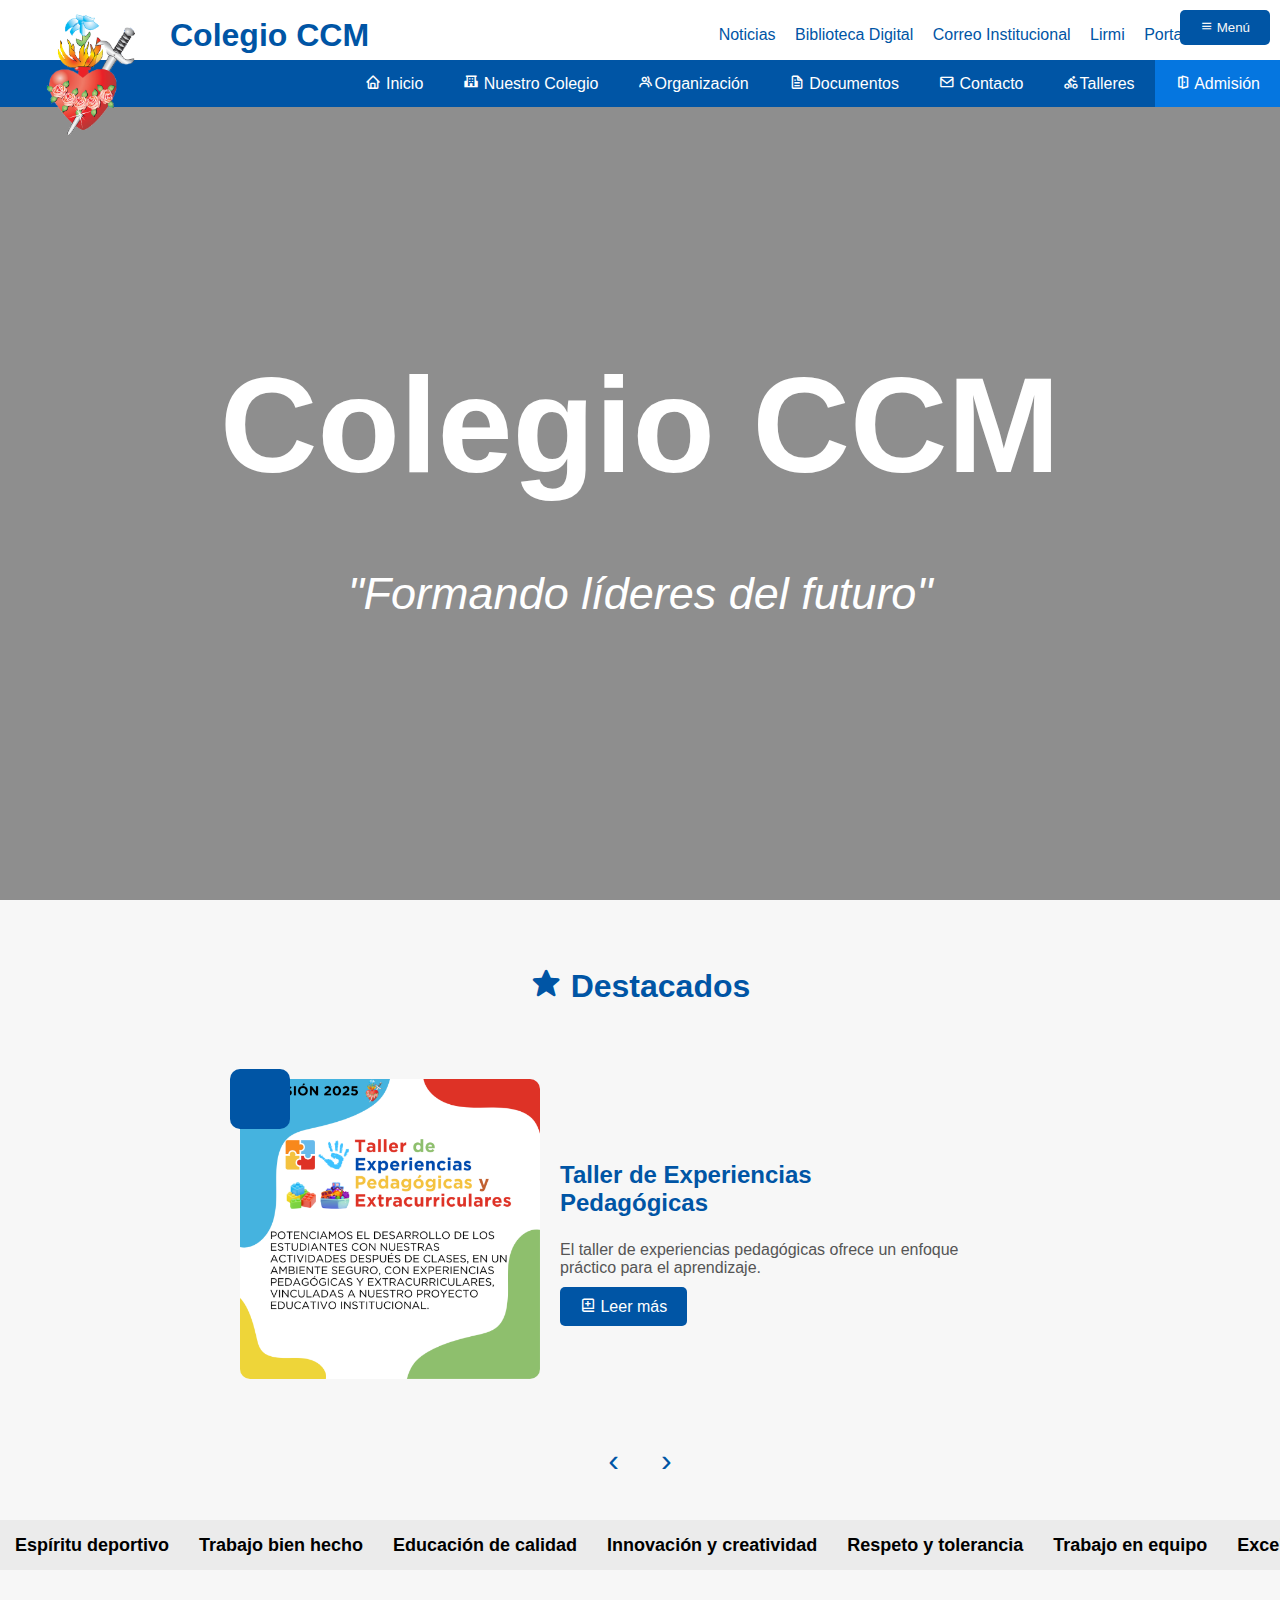
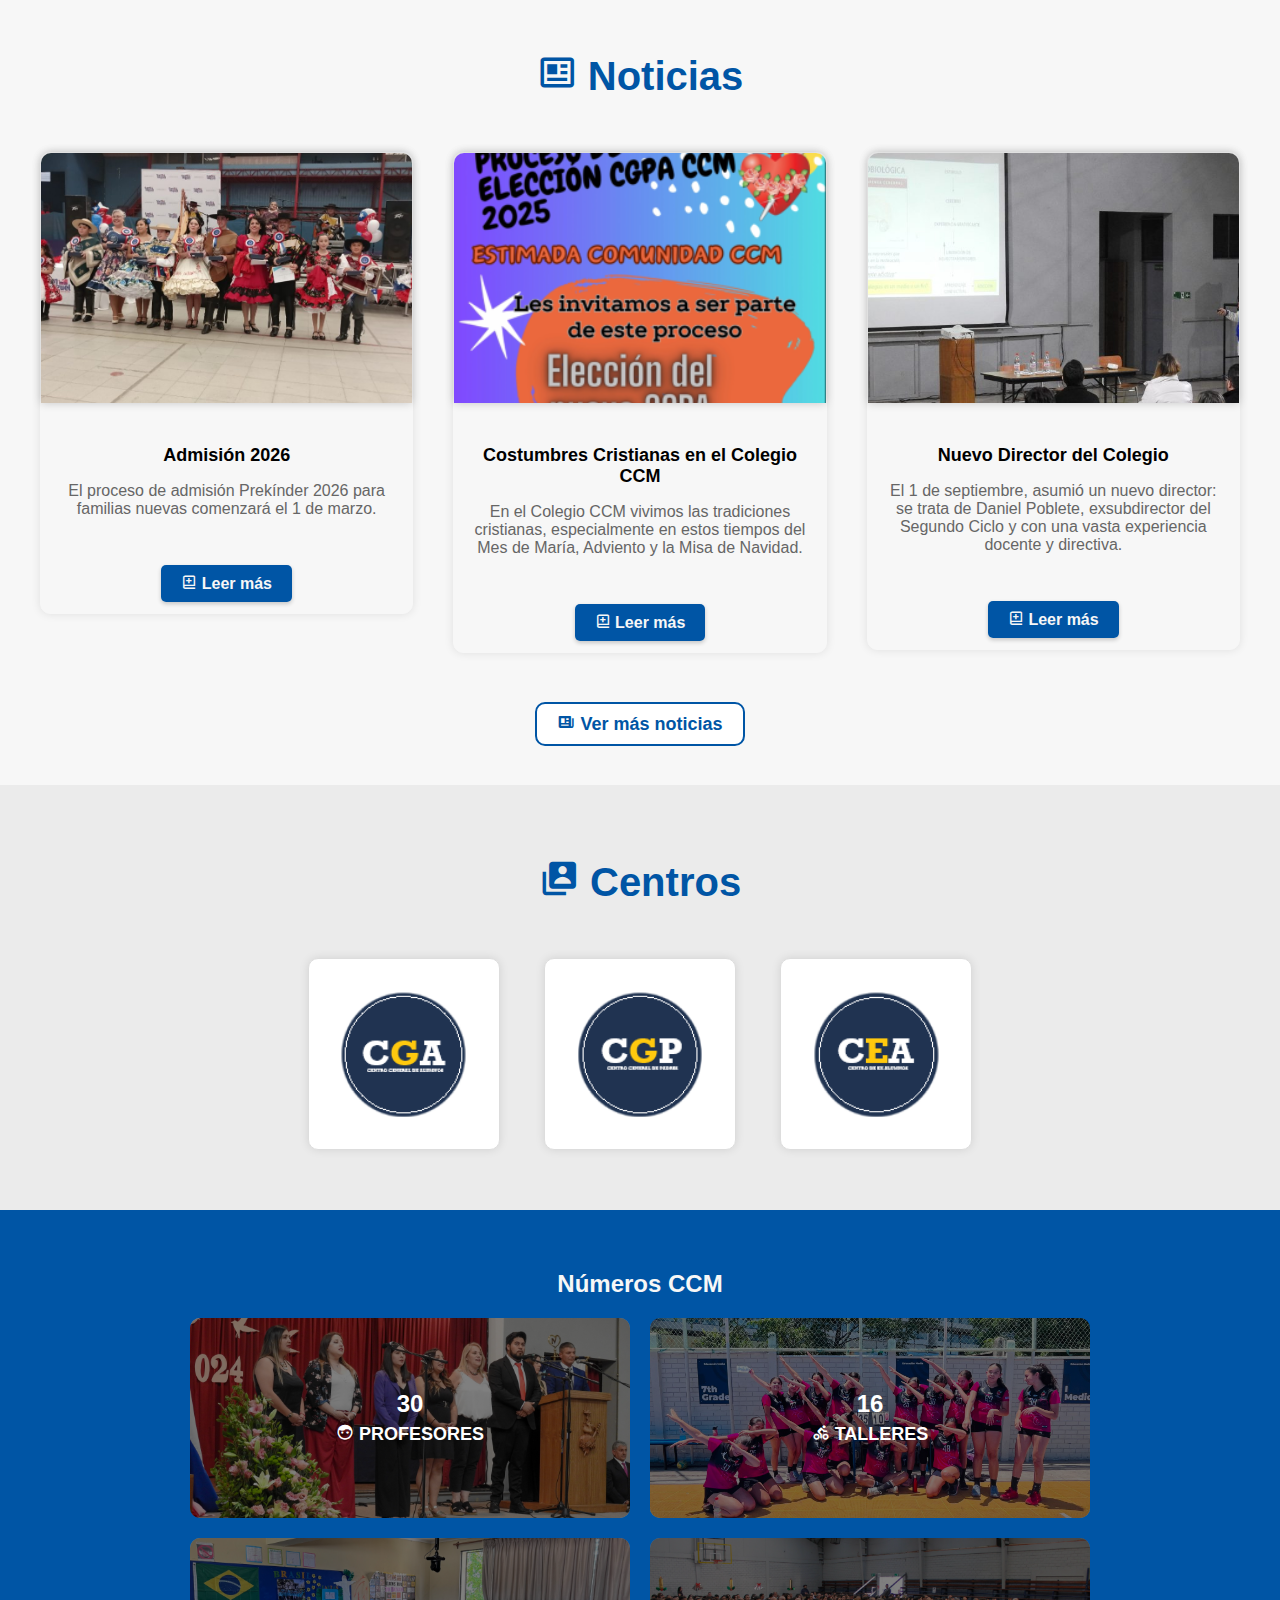
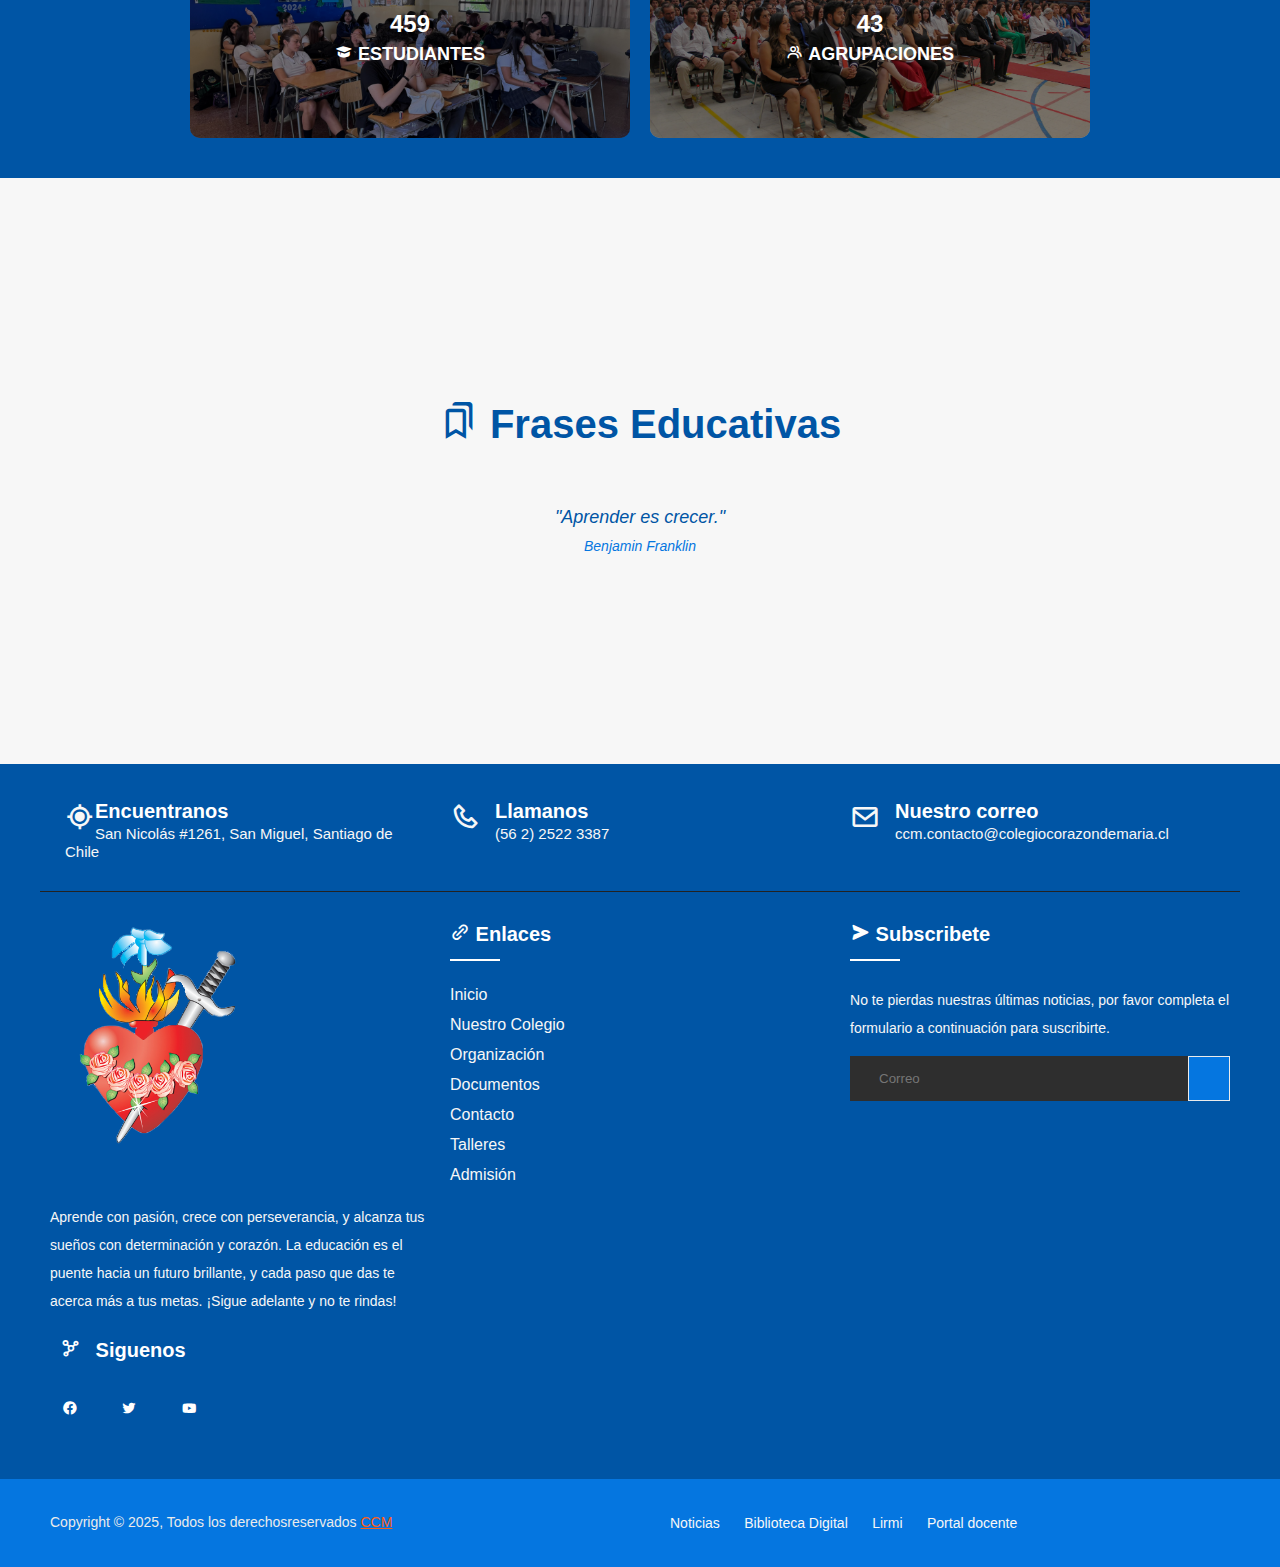
==== commit 48e9ec1f: "demo 2" ====
--- a/demo1/index.html
+++ b/demo1/index.html
@@ -232,7 +232,6 @@
             </div>
         </div>
 
-
         <div class="numeros-ccm">
             <h2>Números CCM</h2>
             <div class="stats-container">
